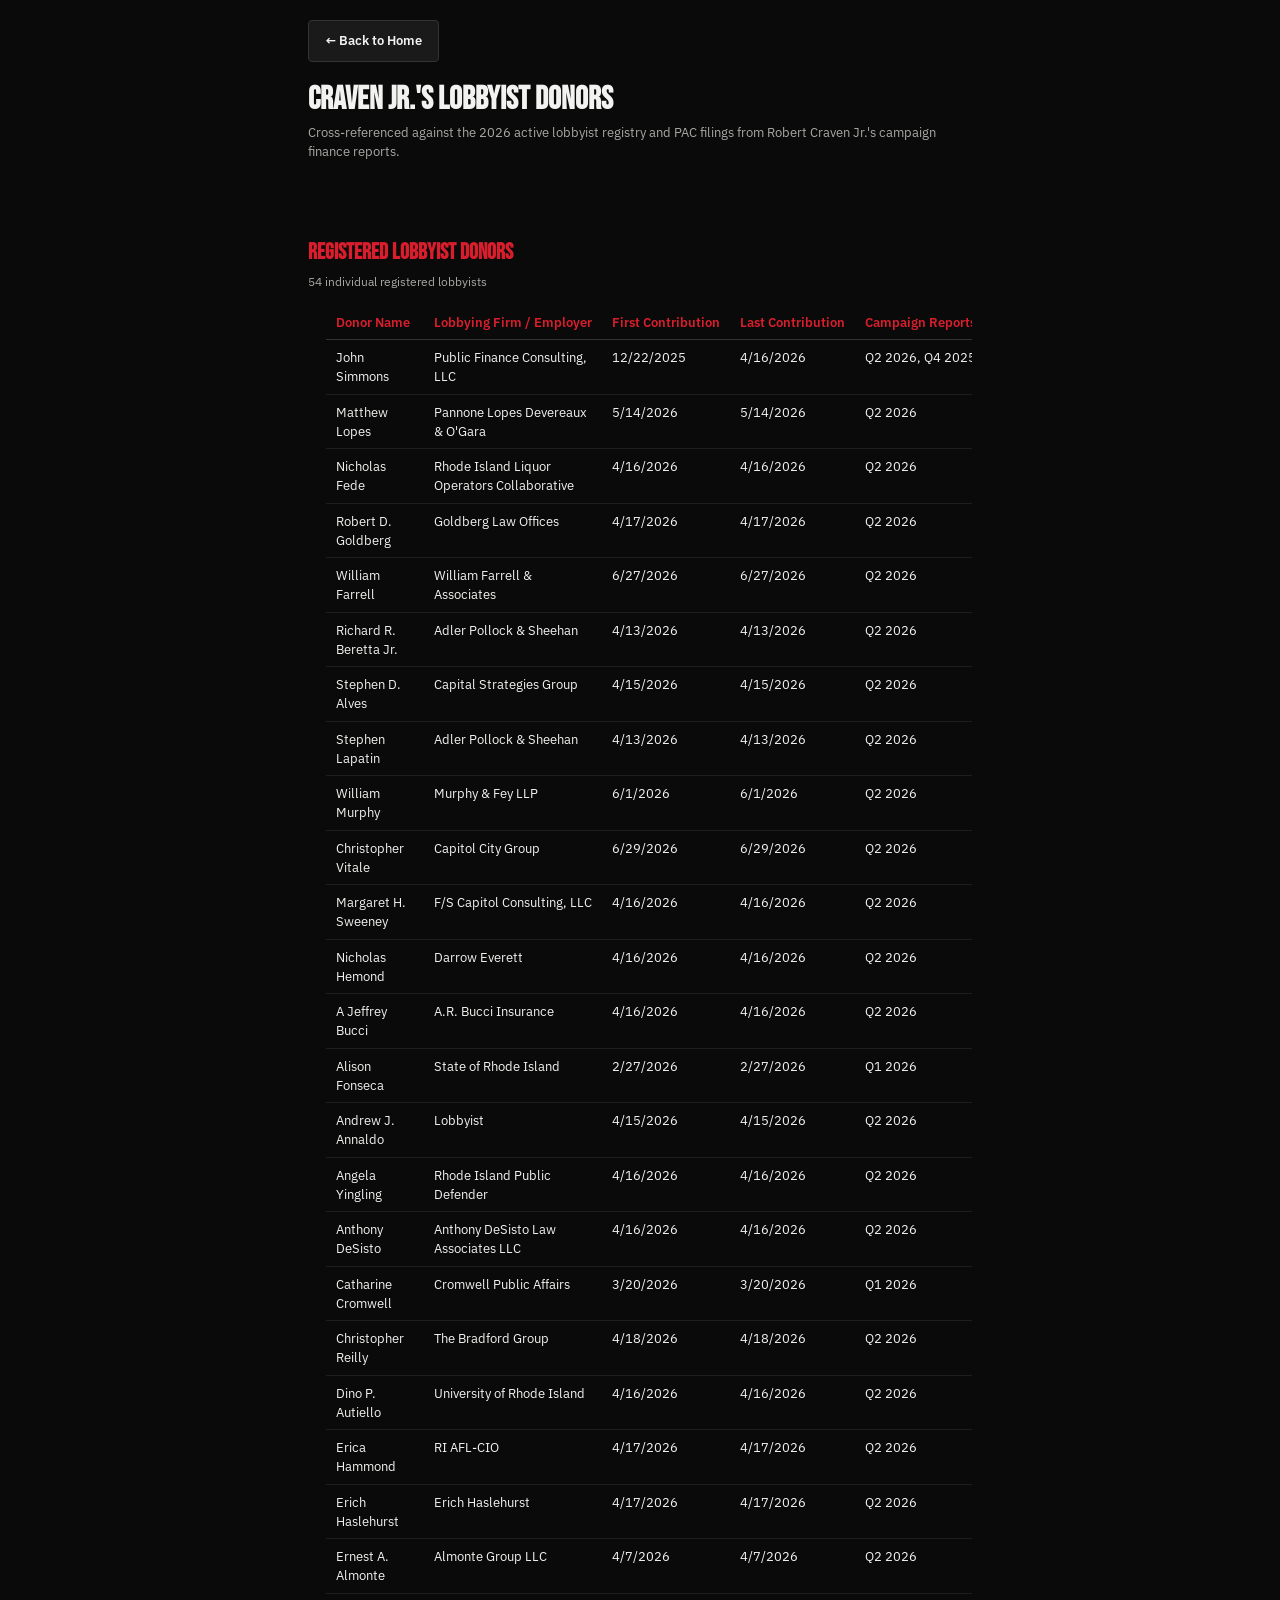
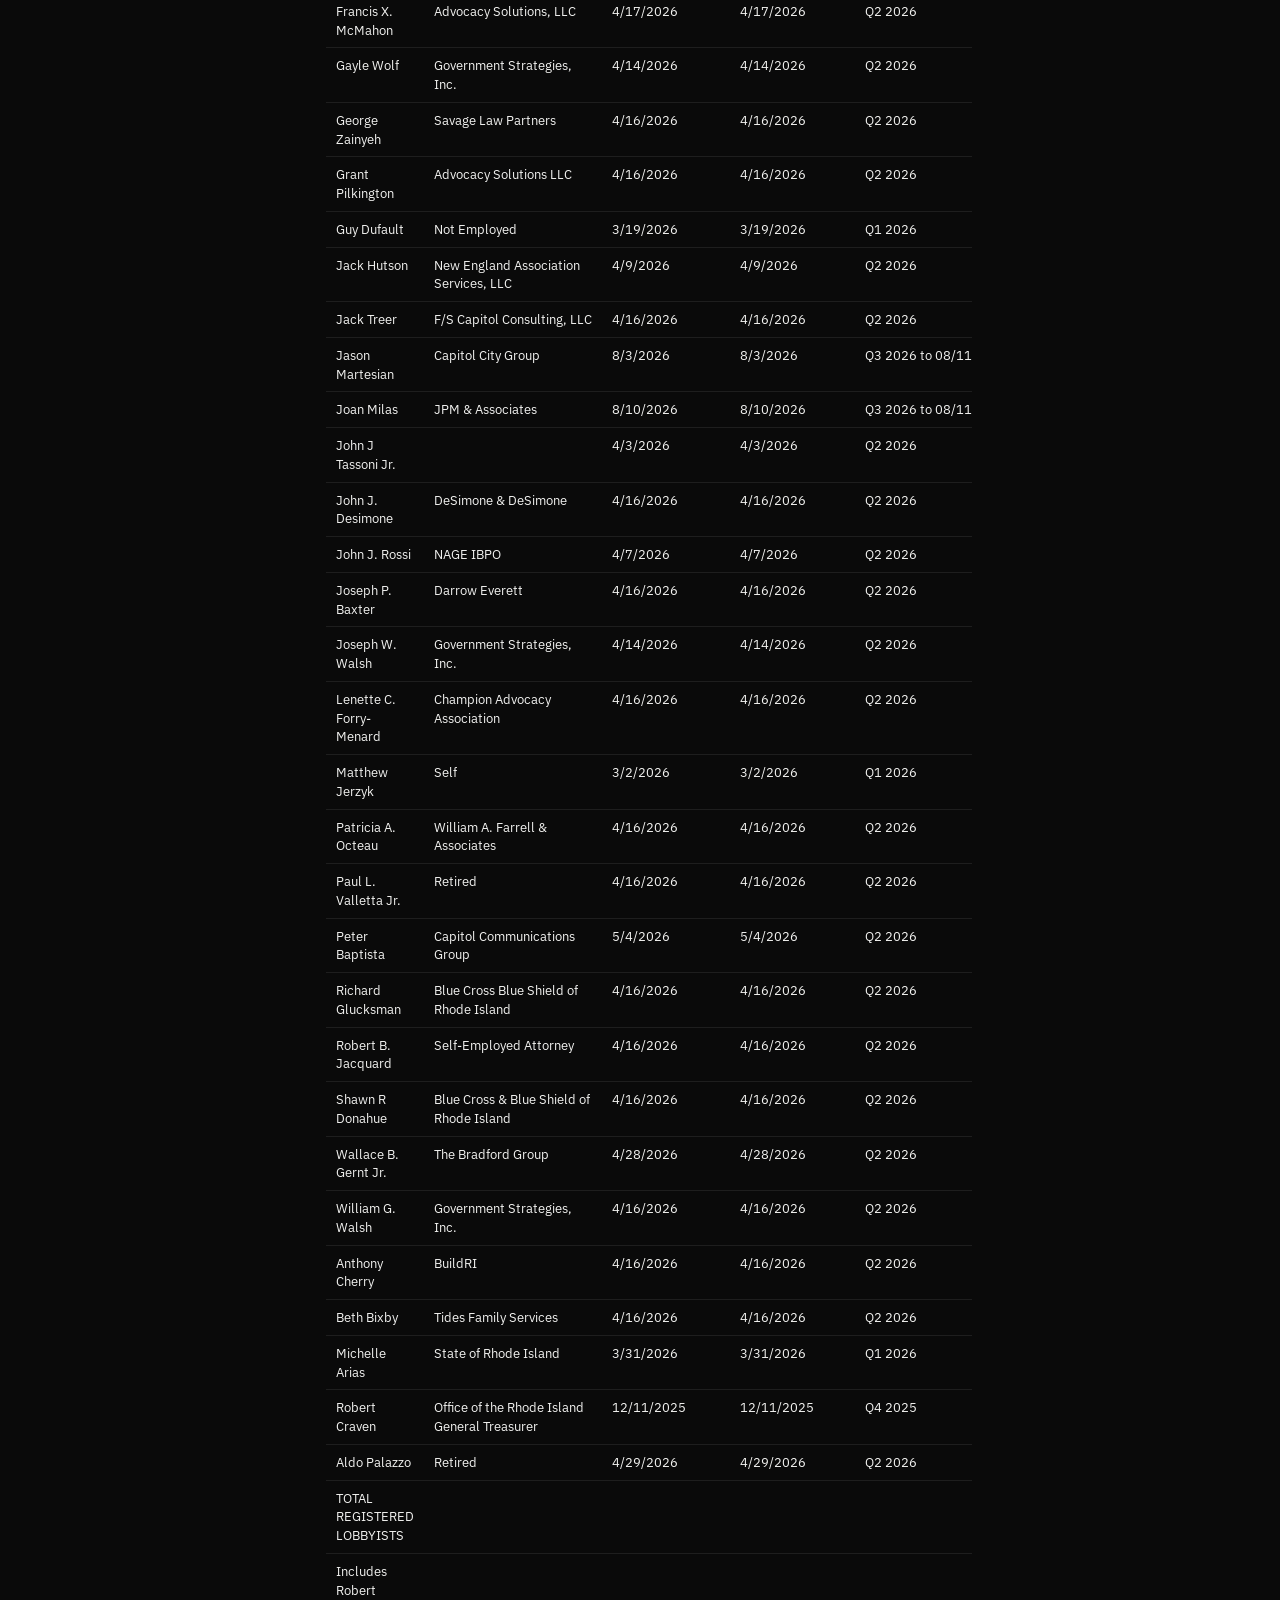
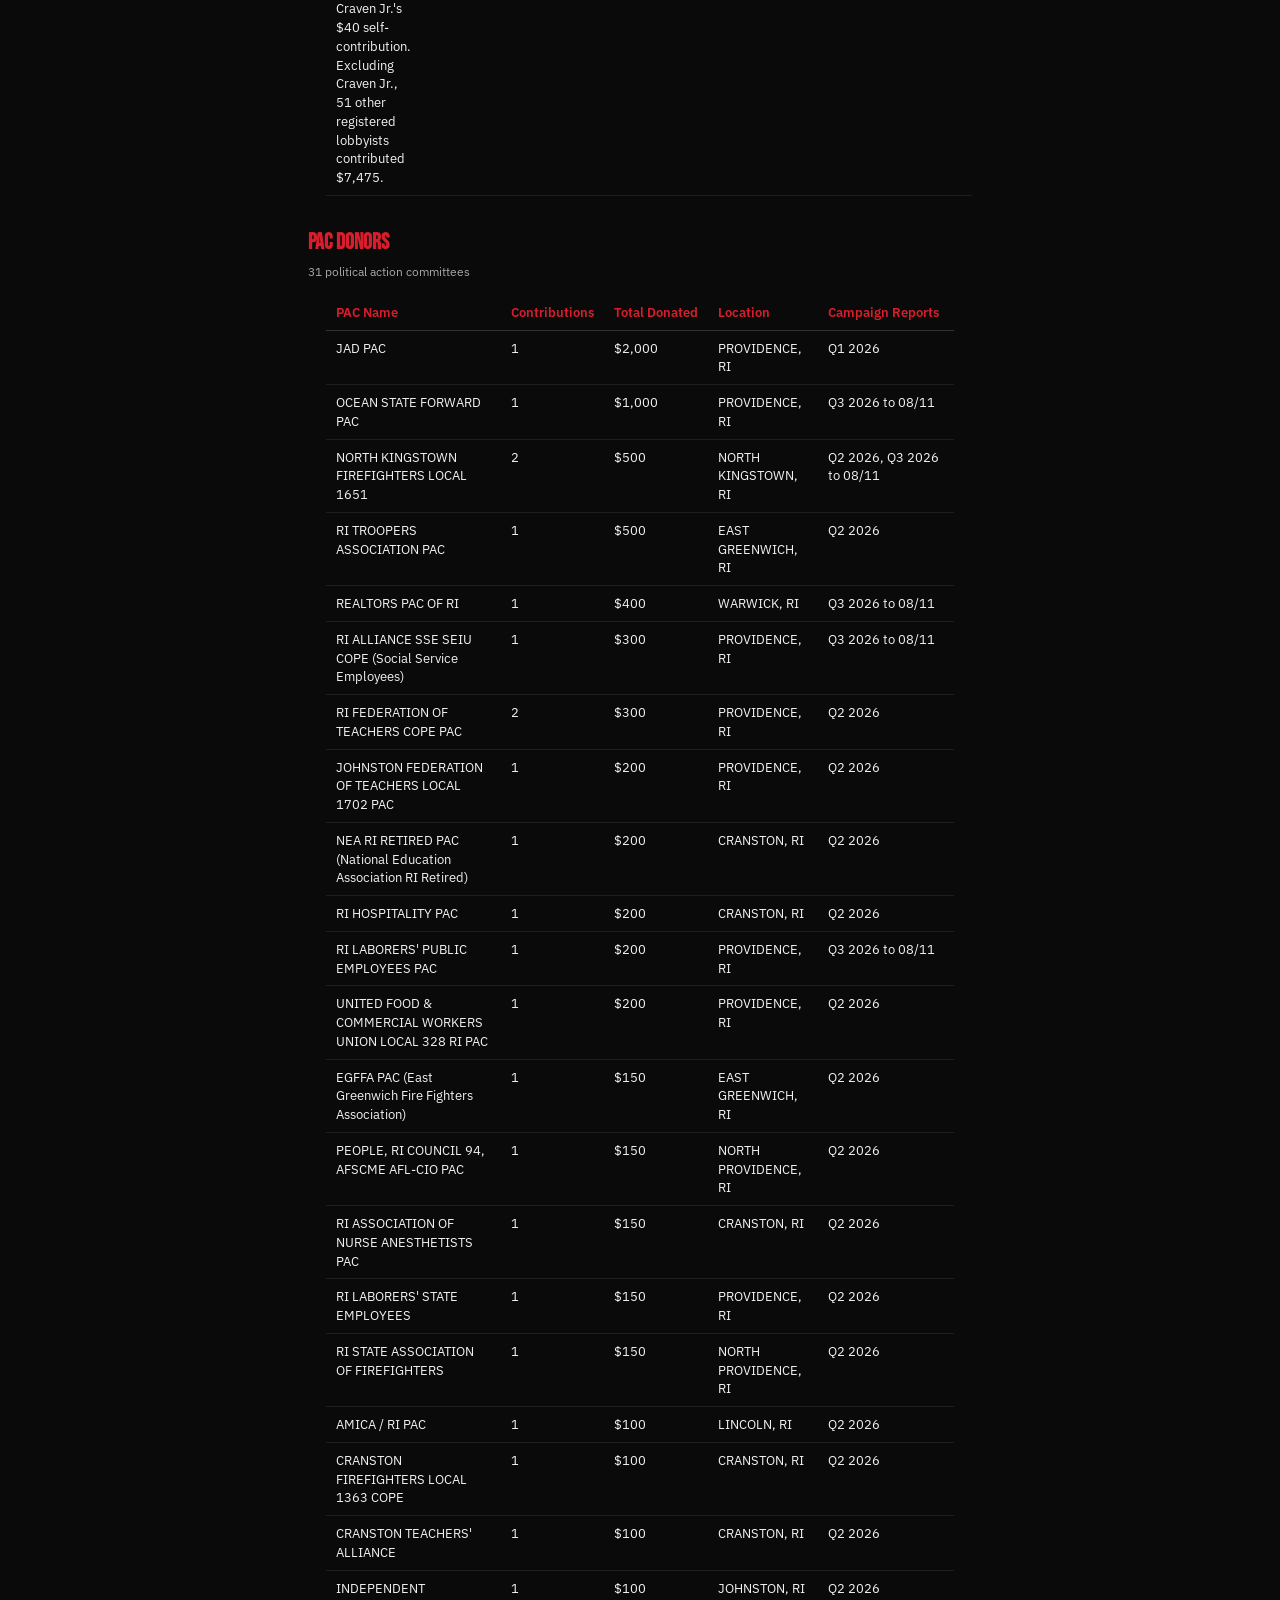
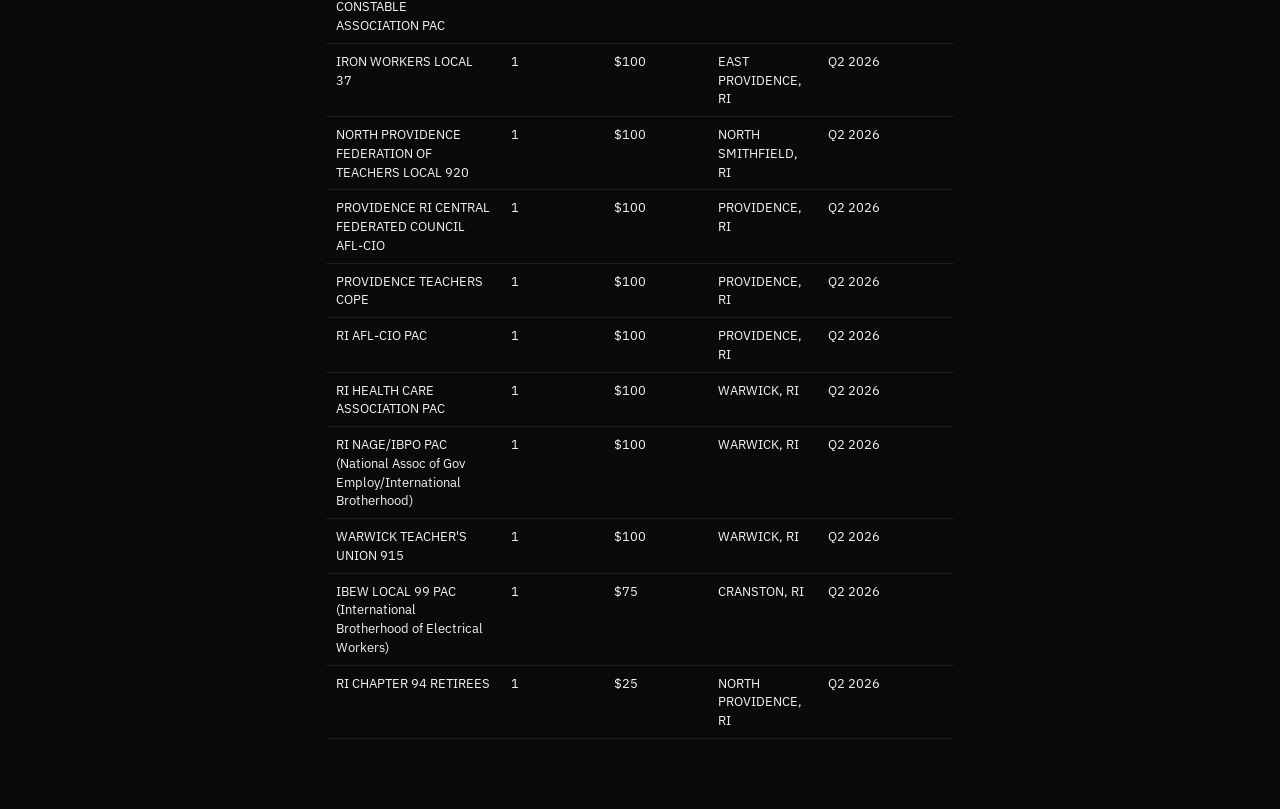
==== lobbyist-donors/index.html @ b98d6852 "Create index.html" ====
<!DOCTYPE html>
<html lang="en">
<head>
  <meta charset="UTF-8" />
  <meta name="viewport" content="width=device-width, initial-scale=1.0" />
  <title>Craven Jr.'s Lobbyist Donors — The Craven Record</title>
  <meta name="description" content="The full list of registered lobbyists and PACs who donated to Robert Craven Jr.'s campaign for State Representative." />
  <link rel="canonical" href="https://cravenrecord.com/lobbyist-donors/" />
  <link rel="preconnect" href="https://fonts.googleapis.com" />
  <link rel="preconnect" href="https://fonts.gstatic.com" crossorigin />
  <link href="https://fonts.googleapis.com/css2?family=Bebas+Neue&family=IBM+Plex+Sans:wght@400;500;600&display=swap" rel="stylesheet" />
  <link rel="stylesheet" href="../style.css" />
  <style>
    .page-header {
      max-width: var(--max-width);
      margin: 0 auto;
      padding: 20px 18px 0;
    }
    .back-button {
      display: inline-block;
      background: #1a1a1a;
      color: var(--fg);
      font-family: var(--font-body);
      font-weight: 600;
      font-size: 13px;
      text-decoration: none;
      padding: 10px 16px;
      border-radius: 4px;
      border: 1px solid #333;
      margin-bottom: 20px;
    }
    .back-button:hover {
      background: #262626;
    }
    .page-title {
      font-family: var(--font-display);
      font-size: 32px;
      line-height: 1.1;
      margin: 0 0 6px;
    }
    .page-subtitle {
      font-family: var(--font-body);
      font-size: 13px;
      color: var(--gray);
      margin: 0 0 24px;
    }
    .section-title {
      font-family: var(--font-display);
      font-size: 22px;
      color: var(--accent);
      margin: 30px 0 4px;
    }
    .section-count {
      font-family: var(--font-body);
      font-size: 12px;
      color: var(--gray);
      margin: 0 0 14px;
    }
    .table-wrap {
      max-width: var(--max-width);
      margin: 0 auto 10px;
      padding: 0 18px;
      overflow-x: auto;
      -webkit-overflow-scrolling: touch;
    }
    table {
      border-collapse: collapse;
      width: 100%;
      min-width: 560px;
      font-family: var(--font-body);
      font-size: 12.5px;
    }
    thead th {
      text-align: left;
      font-weight: 600;
      color: var(--accent);
      border-bottom: 1px solid #333;
      padding: 8px 10px;
      white-space: nowrap;
    }
    tbody td {
      padding: 8px 10px;
      border-bottom: 1px solid #1e1e1e;
      color: var(--fg);
      vertical-align: top;
    }
    tbody tr:hover td {
      background: #141414;
    }
    main.donors-main {
      padding-bottom: 60px;
    }
  </style>
</head>
<body>

  <div class="page-header">
    <a href="/" class="back-button">&larr; Back to Home</a>
    <h1 class="page-title">Craven Jr.'s Lobbyist Donors</h1>
    <p class="page-subtitle">
      Cross-referenced against the 2026 active lobbyist registry and PAC filings
      from Robert Craven Jr.'s campaign finance reports.
    </p>
  </div>

  <main class="donors-main">

    <h2 class="section-title">Registered Lobbyist Donors</h2>
    <p class="section-count">54 individual registered lobbyists</p>
    <div class="table-wrap">
      <table>
        <thead>
          <tr>
            <th>Donor Name</th>
            <th>Lobbying Firm / Employer</th>
            <th>First Contribution</th>
            <th>Last Contribution</th>
            <th>Campaign Reports</th>
          </tr>
        </thead>
        <tbody>
        <tr>
          <td>John Simmons</td>
          <td>Public Finance Consulting, LLC</td>
          <td>12/22/2025</td>
          <td>4/16/2026</td>
          <td>Q2 2026, Q4 2025</td>
        </tr>
        <tr>
          <td>Matthew Lopes</td>
          <td>Pannone Lopes Devereaux &amp; O'Gara</td>
          <td>5/14/2026</td>
          <td>5/14/2026</td>
          <td>Q2 2026</td>
        </tr>
        <tr>
          <td>Nicholas Fede</td>
          <td>Rhode Island Liquor Operators Collaborative</td>
          <td>4/16/2026</td>
          <td>4/16/2026</td>
          <td>Q2 2026</td>
        </tr>
        <tr>
          <td>Robert D. Goldberg</td>
          <td>Goldberg Law Offices</td>
          <td>4/17/2026</td>
          <td>4/17/2026</td>
          <td>Q2 2026</td>
        </tr>
        <tr>
          <td>William Farrell</td>
          <td>William Farrell &amp; Associates</td>
          <td>6/27/2026</td>
          <td>6/27/2026</td>
          <td>Q2 2026</td>
        </tr>
        <tr>
          <td>Richard R. Beretta Jr.</td>
          <td>Adler Pollock &amp; Sheehan</td>
          <td>4/13/2026</td>
          <td>4/13/2026</td>
          <td>Q2 2026</td>
        </tr>
        <tr>
          <td>Stephen D. Alves</td>
          <td>Capital Strategies Group</td>
          <td>4/15/2026</td>
          <td>4/15/2026</td>
          <td>Q2 2026</td>
        </tr>
        <tr>
          <td>Stephen Lapatin</td>
          <td>Adler Pollock &amp; Sheehan</td>
          <td>4/13/2026</td>
          <td>4/13/2026</td>
          <td>Q2 2026</td>
        </tr>
        <tr>
          <td>William Murphy</td>
          <td>Murphy &amp; Fey LLP</td>
          <td>6/1/2026</td>
          <td>6/1/2026</td>
          <td>Q2 2026</td>
        </tr>
        <tr>
          <td>Christopher Vitale</td>
          <td>Capitol City Group</td>
          <td>6/29/2026</td>
          <td>6/29/2026</td>
          <td>Q2 2026</td>
        </tr>
        <tr>
          <td>Margaret H. Sweeney</td>
          <td>F/S Capitol Consulting, LLC</td>
          <td>4/16/2026</td>
          <td>4/16/2026</td>
          <td>Q2 2026</td>
        </tr>
        <tr>
          <td>Nicholas Hemond</td>
          <td>Darrow Everett</td>
          <td>4/16/2026</td>
          <td>4/16/2026</td>
          <td>Q2 2026</td>
        </tr>
        <tr>
          <td>A Jeffrey Bucci</td>
          <td>A.R. Bucci Insurance</td>
          <td>4/16/2026</td>
          <td>4/16/2026</td>
          <td>Q2 2026</td>
        </tr>
        <tr>
          <td>Alison Fonseca</td>
          <td>State of Rhode Island</td>
          <td>2/27/2026</td>
          <td>2/27/2026</td>
          <td>Q1 2026</td>
        </tr>
        <tr>
          <td>Andrew J. Annaldo</td>
          <td>Lobbyist</td>
          <td>4/15/2026</td>
          <td>4/15/2026</td>
          <td>Q2 2026</td>
        </tr>
        <tr>
          <td>Angela Yingling</td>
          <td>Rhode Island Public Defender</td>
          <td>4/16/2026</td>
          <td>4/16/2026</td>
          <td>Q2 2026</td>
        </tr>
        <tr>
          <td>Anthony DeSisto</td>
          <td>Anthony DeSisto Law Associates LLC</td>
          <td>4/16/2026</td>
          <td>4/16/2026</td>
          <td>Q2 2026</td>
        </tr>
        <tr>
          <td>Catharine Cromwell</td>
          <td>Cromwell Public Affairs</td>
          <td>3/20/2026</td>
          <td>3/20/2026</td>
          <td>Q1 2026</td>
        </tr>
        <tr>
          <td>Christopher Reilly</td>
          <td>The Bradford Group</td>
          <td>4/18/2026</td>
          <td>4/18/2026</td>
          <td>Q2 2026</td>
        </tr>
        <tr>
          <td>Dino P. Autiello</td>
          <td>University of Rhode Island</td>
          <td>4/16/2026</td>
          <td>4/16/2026</td>
          <td>Q2 2026</td>
        </tr>
        <tr>
          <td>Erica Hammond</td>
          <td>RI AFL-CIO</td>
          <td>4/17/2026</td>
          <td>4/17/2026</td>
          <td>Q2 2026</td>
        </tr>
        <tr>
          <td>Erich Haslehurst</td>
          <td>Erich Haslehurst</td>
          <td>4/17/2026</td>
          <td>4/17/2026</td>
          <td>Q2 2026</td>
        </tr>
        <tr>
          <td>Ernest A. Almonte</td>
          <td>Almonte Group LLC</td>
          <td>4/7/2026</td>
          <td>4/7/2026</td>
          <td>Q2 2026</td>
        </tr>
        <tr>
          <td>Francis X. McMahon</td>
          <td>Advocacy Solutions, LLC</td>
          <td>4/17/2026</td>
          <td>4/17/2026</td>
          <td>Q2 2026</td>
        </tr>
        <tr>
          <td>Gayle Wolf</td>
          <td>Government Strategies, Inc.</td>
          <td>4/14/2026</td>
          <td>4/14/2026</td>
          <td>Q2 2026</td>
        </tr>
        <tr>
          <td>George Zainyeh</td>
          <td>Savage Law Partners</td>
          <td>4/16/2026</td>
          <td>4/16/2026</td>
          <td>Q2 2026</td>
        </tr>
        <tr>
          <td>Grant Pilkington</td>
          <td>Advocacy Solutions LLC</td>
          <td>4/16/2026</td>
          <td>4/16/2026</td>
          <td>Q2 2026</td>
        </tr>
        <tr>
          <td>Guy Dufault</td>
          <td>Not Employed</td>
          <td>3/19/2026</td>
          <td>3/19/2026</td>
          <td>Q1 2026</td>
        </tr>
        <tr>
          <td>Jack Hutson</td>
          <td>New England Association Services, LLC</td>
          <td>4/9/2026</td>
          <td>4/9/2026</td>
          <td>Q2 2026</td>
        </tr>
        <tr>
          <td>Jack Treer</td>
          <td>F/S Capitol Consulting, LLC</td>
          <td>4/16/2026</td>
          <td>4/16/2026</td>
          <td>Q2 2026</td>
        </tr>
        <tr>
          <td>Jason Martesian</td>
          <td>Capitol City Group</td>
          <td>8/3/2026</td>
          <td>8/3/2026</td>
          <td>Q3 2026 to 08/11</td>
        </tr>
        <tr>
          <td>Joan Milas</td>
          <td>JPM &amp; Associates</td>
          <td>8/10/2026</td>
          <td>8/10/2026</td>
          <td>Q3 2026 to 08/11</td>
        </tr>
        <tr>
          <td>John J Tassoni Jr.</td>
          <td></td>
          <td>4/3/2026</td>
          <td>4/3/2026</td>
          <td>Q2 2026</td>
        </tr>
        <tr>
          <td>John J. Desimone</td>
          <td>DeSimone &amp; DeSimone</td>
          <td>4/16/2026</td>
          <td>4/16/2026</td>
          <td>Q2 2026</td>
        </tr>
        <tr>
          <td>John J. Rossi</td>
          <td>NAGE IBPO</td>
          <td>4/7/2026</td>
          <td>4/7/2026</td>
          <td>Q2 2026</td>
        </tr>
        <tr>
          <td>Joseph P. Baxter</td>
          <td>Darrow Everett</td>
          <td>4/16/2026</td>
          <td>4/16/2026</td>
          <td>Q2 2026</td>
        </tr>
        <tr>
          <td>Joseph W. Walsh</td>
          <td>Government Strategies, Inc.</td>
          <td>4/14/2026</td>
          <td>4/14/2026</td>
          <td>Q2 2026</td>
        </tr>
        <tr>
          <td>Lenette C. Forry-Menard</td>
          <td>Champion Advocacy Association</td>
          <td>4/16/2026</td>
          <td>4/16/2026</td>
          <td>Q2 2026</td>
        </tr>
        <tr>
          <td>Matthew Jerzyk</td>
          <td>Self</td>
          <td>3/2/2026</td>
          <td>3/2/2026</td>
          <td>Q1 2026</td>
        </tr>
        <tr>
          <td>Patricia A. Octeau</td>
          <td>William A. Farrell &amp; Associates</td>
          <td>4/16/2026</td>
          <td>4/16/2026</td>
          <td>Q2 2026</td>
        </tr>
        <tr>
          <td>Paul L. Valletta Jr.</td>
          <td>Retired</td>
          <td>4/16/2026</td>
          <td>4/16/2026</td>
          <td>Q2 2026</td>
        </tr>
        <tr>
          <td>Peter Baptista</td>
          <td>Capitol Communications Group</td>
          <td>5/4/2026</td>
          <td>5/4/2026</td>
          <td>Q2 2026</td>
        </tr>
        <tr>
          <td>Richard Glucksman</td>
          <td>Blue Cross Blue Shield of Rhode Island</td>
          <td>4/16/2026</td>
          <td>4/16/2026</td>
          <td>Q2 2026</td>
        </tr>
        <tr>
          <td>Robert B. Jacquard</td>
          <td>Self-Employed Attorney</td>
          <td>4/16/2026</td>
          <td>4/16/2026</td>
          <td>Q2 2026</td>
        </tr>
        <tr>
          <td>Shawn R Donahue</td>
          <td>Blue Cross &amp; Blue Shield of Rhode Island</td>
          <td>4/16/2026</td>
          <td>4/16/2026</td>
          <td>Q2 2026</td>
        </tr>
        <tr>
          <td>Wallace B. Gernt Jr.</td>
          <td>The Bradford Group</td>
          <td>4/28/2026</td>
          <td>4/28/2026</td>
          <td>Q2 2026</td>
        </tr>
        <tr>
          <td>William G. Walsh</td>
          <td>Government Strategies, Inc.</td>
          <td>4/16/2026</td>
          <td>4/16/2026</td>
          <td>Q2 2026</td>
        </tr>
        <tr>
          <td>Anthony Cherry</td>
          <td>BuildRI</td>
          <td>4/16/2026</td>
          <td>4/16/2026</td>
          <td>Q2 2026</td>
        </tr>
        <tr>
          <td>Beth Bixby</td>
          <td>Tides Family Services</td>
          <td>4/16/2026</td>
          <td>4/16/2026</td>
          <td>Q2 2026</td>
        </tr>
        <tr>
          <td>Michelle Arias</td>
          <td>State of Rhode Island</td>
          <td>3/31/2026</td>
          <td>3/31/2026</td>
          <td>Q1 2026</td>
        </tr>
        <tr>
          <td>Robert Craven</td>
          <td>Office of the Rhode Island General Treasurer</td>
          <td>12/11/2025</td>
          <td>12/11/2025</td>
          <td>Q4 2025</td>
        </tr>
        <tr>
          <td>Aldo Palazzo</td>
          <td>Retired</td>
          <td>4/29/2026</td>
          <td>4/29/2026</td>
          <td>Q2 2026</td>
        </tr>
        <tr>
          <td>TOTAL REGISTERED LOBBYISTS</td>
          <td></td>
          <td></td>
          <td></td>
          <td></td>
        </tr>
        <tr>
          <td>Includes Robert Craven Jr.'s $40 self-contribution. Excluding Craven Jr., 51 other registered lobbyists contributed $7,475.</td>
          <td></td>
          <td></td>
          <td></td>
          <td></td>
        </tr>
        </tbody>
      </table>
    </div>

    <h2 class="section-title">PAC Donors</h2>
    <p class="section-count">31 political action committees</p>
    <div class="table-wrap">
      <table>
        <thead>
          <tr>
            <th>PAC Name</th>
            <th>Contributions</th>
            <th>Total Donated</th>
            <th>Location</th>
            <th>Campaign Reports</th>
          </tr>
        </thead>
        <tbody>
        <tr>
          <td>JAD PAC</td>
          <td>1</td>
          <td>$2,000</td>
          <td>PROVIDENCE, RI</td>
          <td>Q1 2026</td>
        </tr>
        <tr>
          <td>OCEAN STATE FORWARD PAC</td>
          <td>1</td>
          <td>$1,000</td>
          <td>PROVIDENCE, RI</td>
          <td>Q3 2026 to 08/11</td>
        </tr>
        <tr>
          <td>NORTH KINGSTOWN FIREFIGHTERS LOCAL 1651</td>
          <td>2</td>
          <td>$500</td>
          <td>NORTH KINGSTOWN, RI</td>
          <td>Q2 2026, Q3 2026 to 08/11</td>
        </tr>
        <tr>
          <td>RI TROOPERS ASSOCIATION PAC</td>
          <td>1</td>
          <td>$500</td>
          <td>EAST GREENWICH, RI</td>
          <td>Q2 2026</td>
        </tr>
        <tr>
          <td>REALTORS PAC OF RI</td>
          <td>1</td>
          <td>$400</td>
          <td>WARWICK, RI</td>
          <td>Q3 2026 to 08/11</td>
        </tr>
        <tr>
          <td>RI ALLIANCE SSE SEIU COPE (Social Service Employees)</td>
          <td>1</td>
          <td>$300</td>
          <td>PROVIDENCE, RI</td>
          <td>Q3 2026 to 08/11</td>
        </tr>
        <tr>
          <td>RI FEDERATION OF TEACHERS COPE PAC</td>
          <td>2</td>
          <td>$300</td>
          <td>PROVIDENCE, RI</td>
          <td>Q2 2026</td>
        </tr>
        <tr>
          <td>JOHNSTON FEDERATION OF TEACHERS LOCAL 1702 PAC</td>
          <td>1</td>
          <td>$200</td>
          <td>PROVIDENCE, RI</td>
          <td>Q2 2026</td>
        </tr>
        <tr>
          <td>NEA RI RETIRED PAC (National Education Association RI Retired)</td>
          <td>1</td>
          <td>$200</td>
          <td>CRANSTON, RI</td>
          <td>Q2 2026</td>
        </tr>
        <tr>
          <td>RI HOSPITALITY PAC</td>
          <td>1</td>
          <td>$200</td>
          <td>CRANSTON, RI</td>
          <td>Q2 2026</td>
        </tr>
        <tr>
          <td>RI LABORERS' PUBLIC EMPLOYEES PAC</td>
          <td>1</td>
          <td>$200</td>
          <td>PROVIDENCE, RI</td>
          <td>Q3 2026 to 08/11</td>
        </tr>
        <tr>
          <td>UNITED FOOD &amp; COMMERCIAL WORKERS UNION LOCAL 328 RI PAC</td>
          <td>1</td>
          <td>$200</td>
          <td>PROVIDENCE, RI</td>
          <td>Q2 2026</td>
        </tr>
        <tr>
          <td>EGFFA PAC (East Greenwich Fire Fighters Association)</td>
          <td>1</td>
          <td>$150</td>
          <td>EAST GREENWICH, RI</td>
          <td>Q2 2026</td>
        </tr>
        <tr>
          <td>PEOPLE, RI COUNCIL 94, AFSCME AFL-CIO PAC</td>
          <td>1</td>
          <td>$150</td>
          <td>NORTH PROVIDENCE, RI</td>
          <td>Q2 2026</td>
        </tr>
        <tr>
          <td>RI ASSOCIATION OF NURSE ANESTHETISTS PAC</td>
          <td>1</td>
          <td>$150</td>
          <td>CRANSTON, RI</td>
          <td>Q2 2026</td>
        </tr>
        <tr>
          <td>RI LABORERS' STATE EMPLOYEES</td>
          <td>1</td>
          <td>$150</td>
          <td>PROVIDENCE, RI</td>
          <td>Q2 2026</td>
        </tr>
        <tr>
          <td>RI STATE ASSOCIATION OF FIREFIGHTERS</td>
          <td>1</td>
          <td>$150</td>
          <td>NORTH PROVIDENCE, RI</td>
          <td>Q2 2026</td>
        </tr>
        <tr>
          <td>AMICA / RI PAC</td>
          <td>1</td>
          <td>$100</td>
          <td>LINCOLN, RI</td>
          <td>Q2 2026</td>
        </tr>
        <tr>
          <td>CRANSTON FIREFIGHTERS LOCAL 1363 COPE</td>
          <td>1</td>
          <td>$100</td>
          <td>CRANSTON, RI</td>
          <td>Q2 2026</td>
        </tr>
        <tr>
          <td>CRANSTON TEACHERS' ALLIANCE</td>
          <td>1</td>
          <td>$100</td>
          <td>CRANSTON, RI</td>
          <td>Q2 2026</td>
        </tr>
        <tr>
          <td>INDEPENDENT CONSTABLE ASSOCIATION PAC</td>
          <td>1</td>
          <td>$100</td>
          <td>JOHNSTON, RI</td>
          <td>Q2 2026</td>
        </tr>
        <tr>
          <td>IRON WORKERS LOCAL 37</td>
          <td>1</td>
          <td>$100</td>
          <td>EAST PROVIDENCE, RI</td>
          <td>Q2 2026</td>
        </tr>
        <tr>
          <td>NORTH PROVIDENCE FEDERATION OF TEACHERS LOCAL 920</td>
          <td>1</td>
          <td>$100</td>
          <td>NORTH SMITHFIELD, RI</td>
          <td>Q2 2026</td>
        </tr>
        <tr>
          <td>PROVIDENCE RI CENTRAL FEDERATED COUNCIL AFL-CIO</td>
          <td>1</td>
          <td>$100</td>
          <td>PROVIDENCE, RI</td>
          <td>Q2 2026</td>
        </tr>
        <tr>
          <td>PROVIDENCE TEACHERS COPE</td>
          <td>1</td>
          <td>$100</td>
          <td>PROVIDENCE, RI</td>
          <td>Q2 2026</td>
        </tr>
        <tr>
          <td>RI AFL-CIO PAC</td>
          <td>1</td>
          <td>$100</td>
          <td>PROVIDENCE, RI</td>
          <td>Q2 2026</td>
        </tr>
        <tr>
          <td>RI HEALTH CARE ASSOCIATION PAC</td>
          <td>1</td>
          <td>$100</td>
          <td>WARWICK, RI</td>
          <td>Q2 2026</td>
        </tr>
        <tr>
          <td>RI NAGE/IBPO PAC (National Assoc of Gov Employ/International Brotherhood)</td>
          <td>1</td>
          <td>$100</td>
          <td>WARWICK, RI</td>
          <td>Q2 2026</td>
        </tr>
        <tr>
          <td>WARWICK TEACHER'S UNION 915</td>
          <td>1</td>
          <td>$100</td>
          <td>WARWICK, RI</td>
          <td>Q2 2026</td>
        </tr>
        <tr>
          <td>IBEW LOCAL 99 PAC (International Brotherhood of Electrical Workers)</td>
          <td>1</td>
          <td>$75</td>
          <td>CRANSTON, RI</td>
          <td>Q2 2026</td>
        </tr>
        <tr>
          <td>RI CHAPTER 94 RETIREES</td>
          <td>1</td>
          <td>$25</td>
          <td>NORTH PROVIDENCE, RI</td>
          <td>Q2 2026</td>
        </tr>
        </tbody>
      </table>
    </div>

  </main>

</body>
</html>
---- style.css ----
:root {
  --bg: #0a0a0a;
  --fg: #f2f2f0;
  --accent: #d81e2c;
  --banner-bg: #7d0e14;
  --gray: #a8a8a4;
  --max-width: 700px;
  --font-display: "Bebas Neue", Impact, sans-serif;
  --font-body: "IBM Plex Sans", -apple-system, sans-serif;
}

* {
  box-sizing: border-box;
}

body {
  margin: 0;
  padding: 0;
  background: var(--bg);
  color: var(--fg);
  font-family: var(--font-body);
  line-height: 1.5;
}

.banner {
  background: var(--banner-bg);
  padding: 16px 18px;
  text-align: left;
}

.banner p {
  max-width: var(--max-width);
  margin: 0 auto;
  font-family: var(--font-display);
  font-size: 22px;
  letter-spacing: 0.01em;
  line-height: 1.15;
  color: var(--fg);
}

main {
  max-width: var(--max-width);
  margin: 0 auto;
  padding: 20px 18px 90px;
}

.block {
  text-align: left;
}

.body-copy {
  font-family: var(--font-body);
  font-size: 14px;
  line-height: 1.55;
  margin: 0 0 12px;
  color: var(--fg);
}

.photo-frame {
  border: 2px solid var(--accent);
  width: 100%;
  margin: 0 0 12px;
}

.photo-frame img {
  display: block;
  width: 100%;
  height: auto;
}

.caption-question {
  font-family: var(--font-display);
  font-size: 22px;
  letter-spacing: 0.01em;
  margin: 0 0 4px;
}

.highlight {
  color: var(--accent);
}

hr {
  border: none;
  border-top: 1px solid #3a1418;
  margin: 16px 0;
}

.lead-text {
  font-family: var(--font-display);
  font-size: 26px;
  line-height: 1.15;
  letter-spacing: 0.005em;
  margin: 0 0 16px;
}

.cta-button {
  display: block;
  text-align: center;
  background: var(--accent);
  color: #fff;
  font-family: var(--font-body);
  font-weight: 600;
  font-size: 14px;
  text-decoration: none;
  padding: 14px 18px;
  border-radius: 4px;
  margin: 0 0 16px;
}

.cta-button:hover {
  background: #b91825;
}

.address-photo {
  margin: 12px 0 0;
}

.address-photo img {
  width: 100%;
  max-width: 100%;
  aspect-ratio: 16/9;
  object-fit: cover;
  object-position: top;
  display: block;
  border: 2px solid var(--accent);
}

.address-photo figcaption {
  margin-top: 8px;
}

.address-photo figcaption strong {
  display: block;
  font-family: var(--font-body);
  font-weight: 600;
  font-size: 13px;
}

.address-photo figcaption em {
  font-size: 12px;
  color: var(--gray);
}

.lobbyist-list {
  list-style: none;
  margin: 12px 0 0;
  padding: 0;
}

.lobbyist-list li {
  padding: 10px 0;
  border-bottom: 1px solid #262626;
  font-size: 13px;
  line-height: 1.4;
}

.lobbyist-list strong {
  font-weight: 600;
}

.x-mark {
  color: var(--accent);
  font-weight: 600;
  margin-right: 4px;
}

.cookie-banner {
  position: fixed;
  bottom: 0;
  left: 0;
  right: 0;
  background: #141414;
  border-top: 1px solid #262626;
  padding: 12px 18px;
  display: flex;
  flex-direction: column;
  gap: 10px;
  z-index: 100;
}

.cookie-text strong {
  display: block;
  font-size: 13px;
  margin-bottom: 4px;
}

.cookie-text p {
  margin: 0;
  font-size: 11px;
  color: var(--gray);
  line-height: 1.4;
}

.cookie-buttons {
  display: flex;
  gap: 8px;
}

.btn {
  flex: 1;
  font-family: var(--font-body);
  font-weight: 600;
  font-size: 12px;
  padding: 8px;
  border: none;
  border-radius: 3px;
  cursor: pointer;
}

.btn-decline {
  background: #c98a1c;
  color: #1a1200;
}

.btn-accept {
  background: var(--accent);
  color: #fff;
}

@media (min-width: 600px) {
  .cookie-banner {
    flex-direction: row;
    align-items: center;
    justify-content: space-between;
  }

  .cookie-buttons {
    flex-shrink: 0;
  }

  .btn {
    flex: none;
  }
}
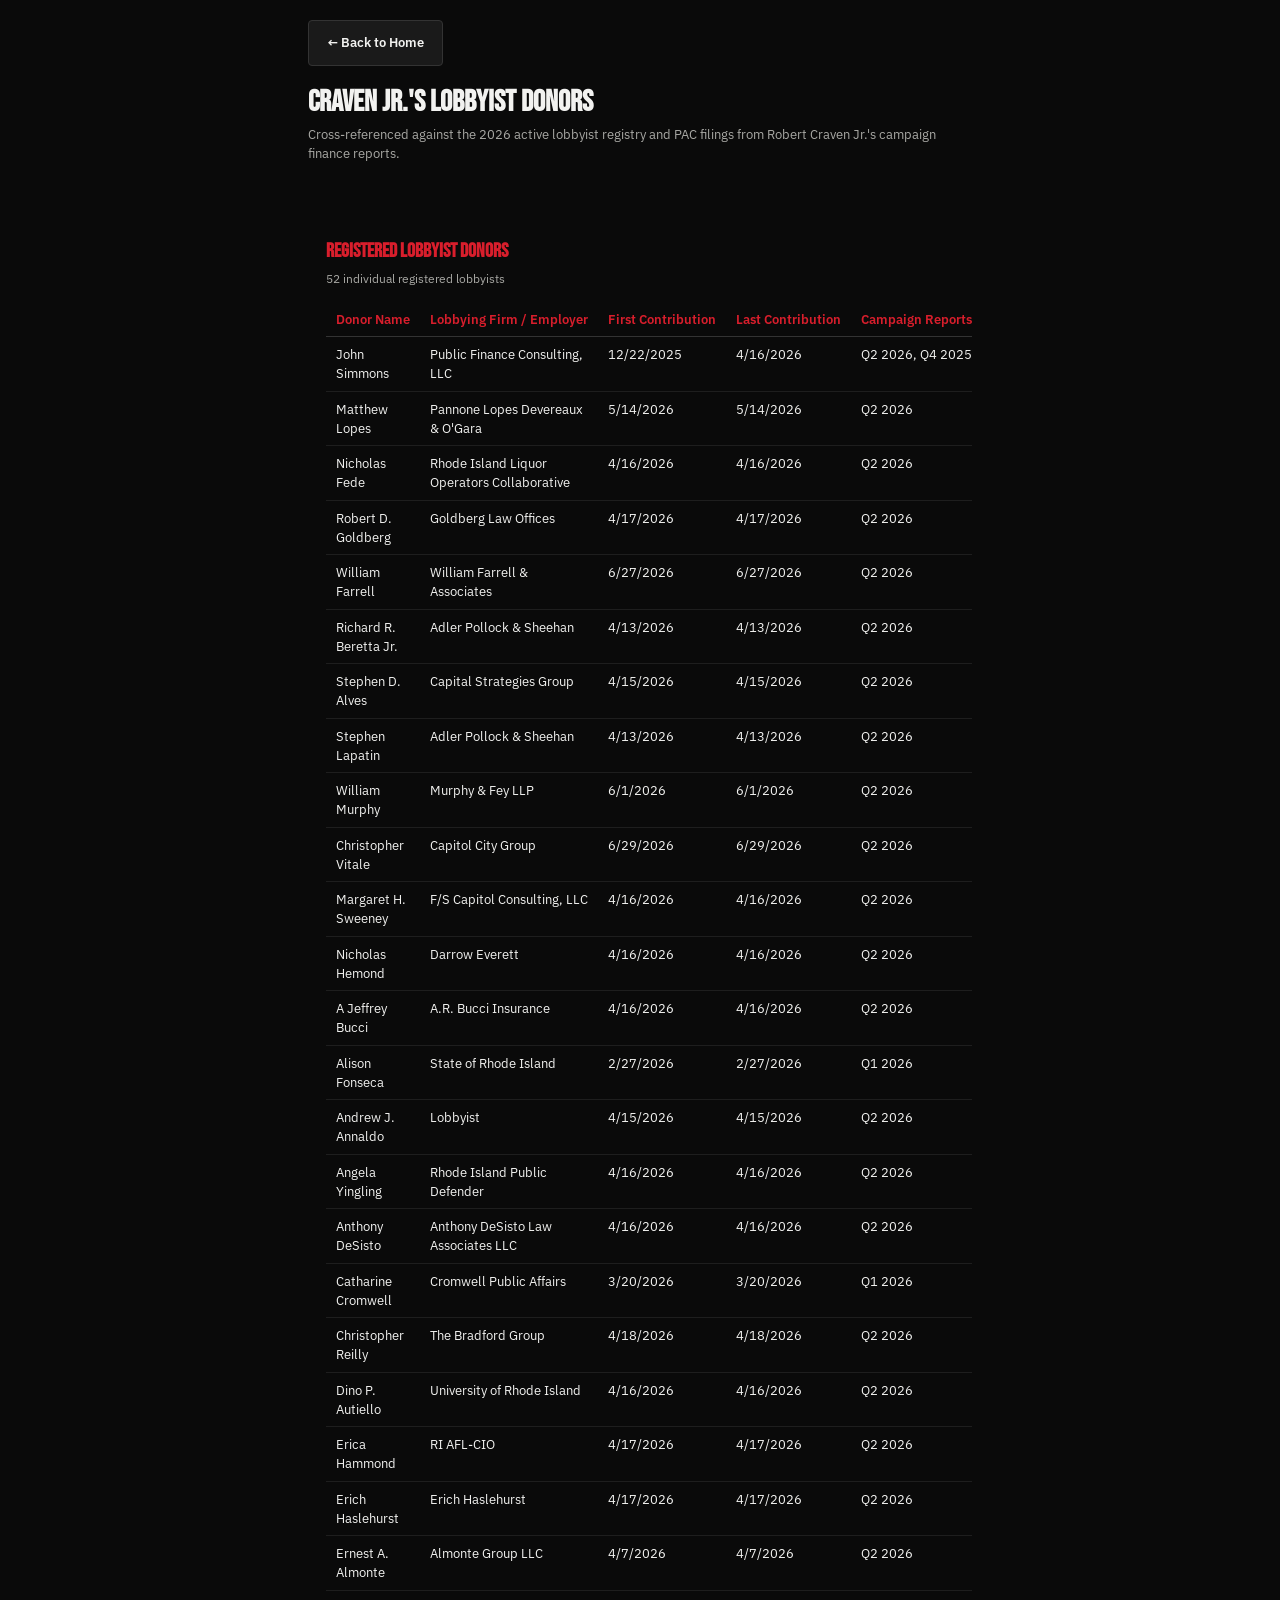
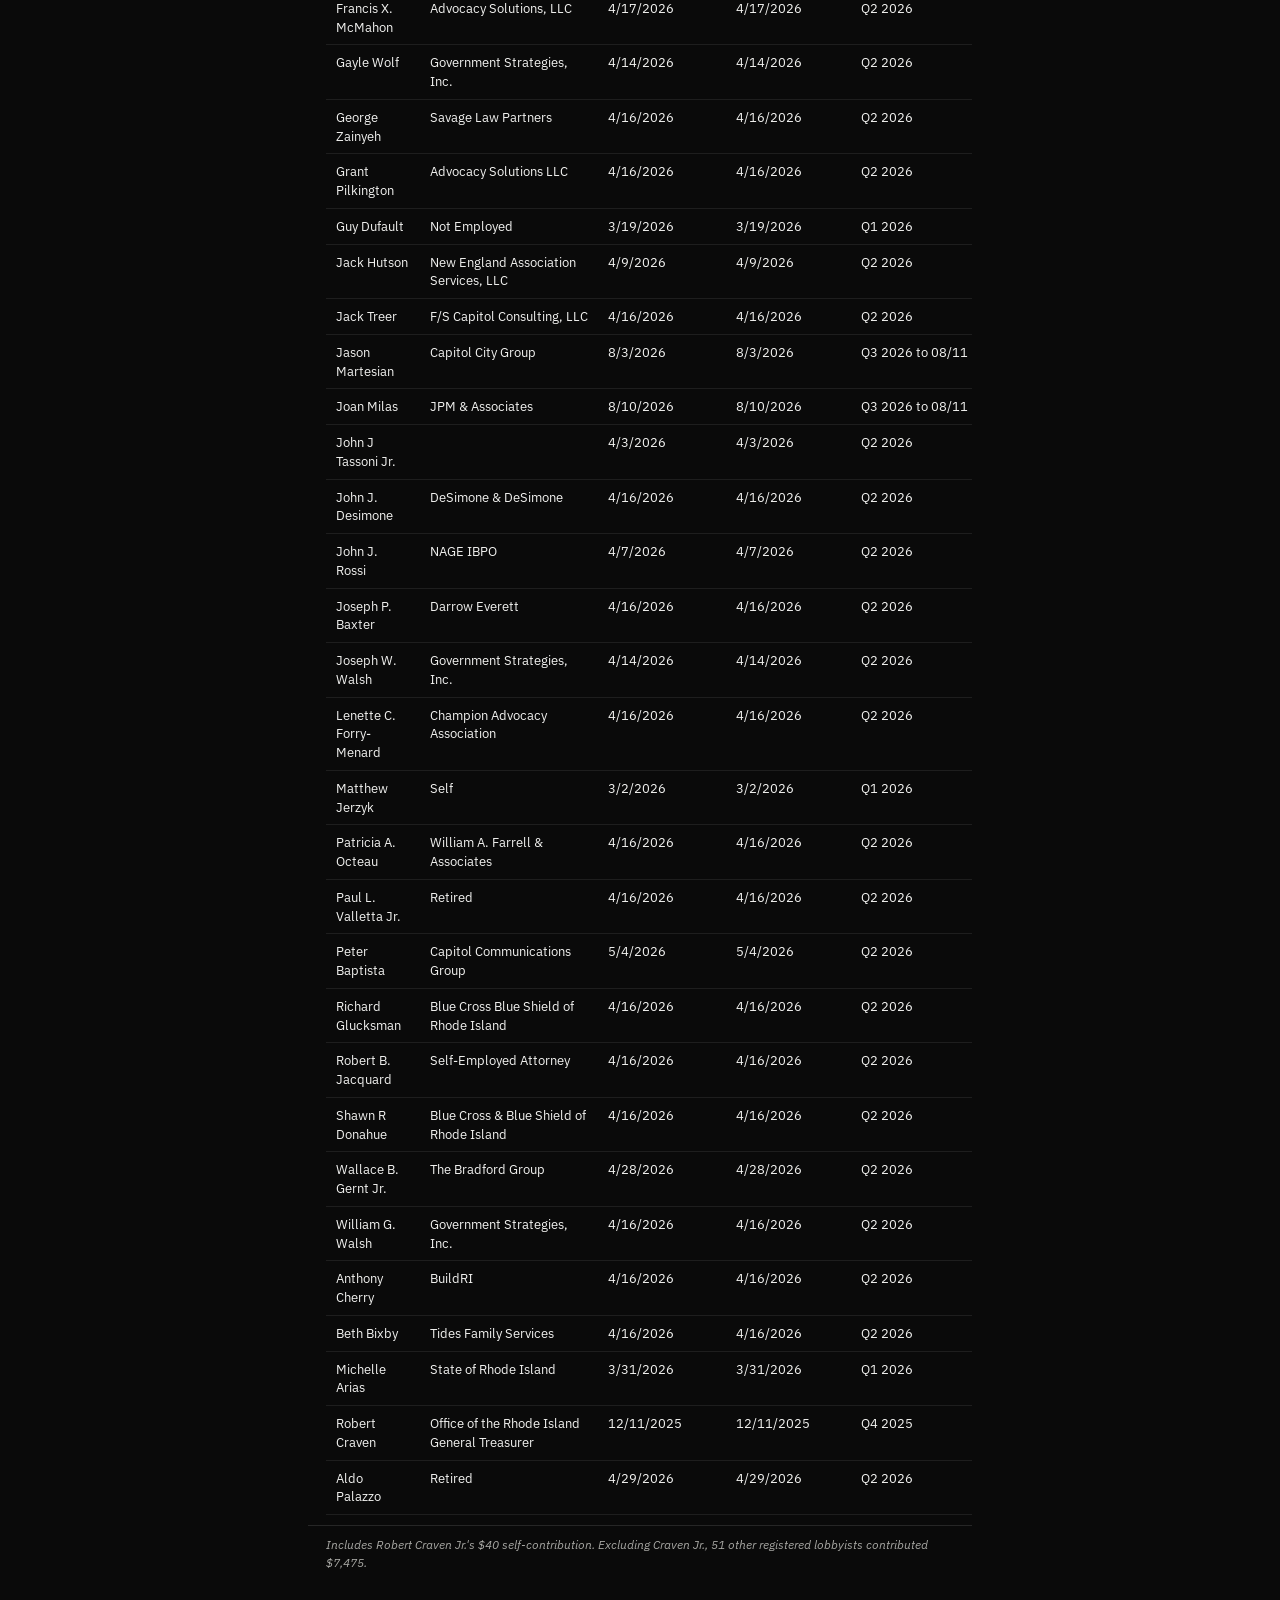
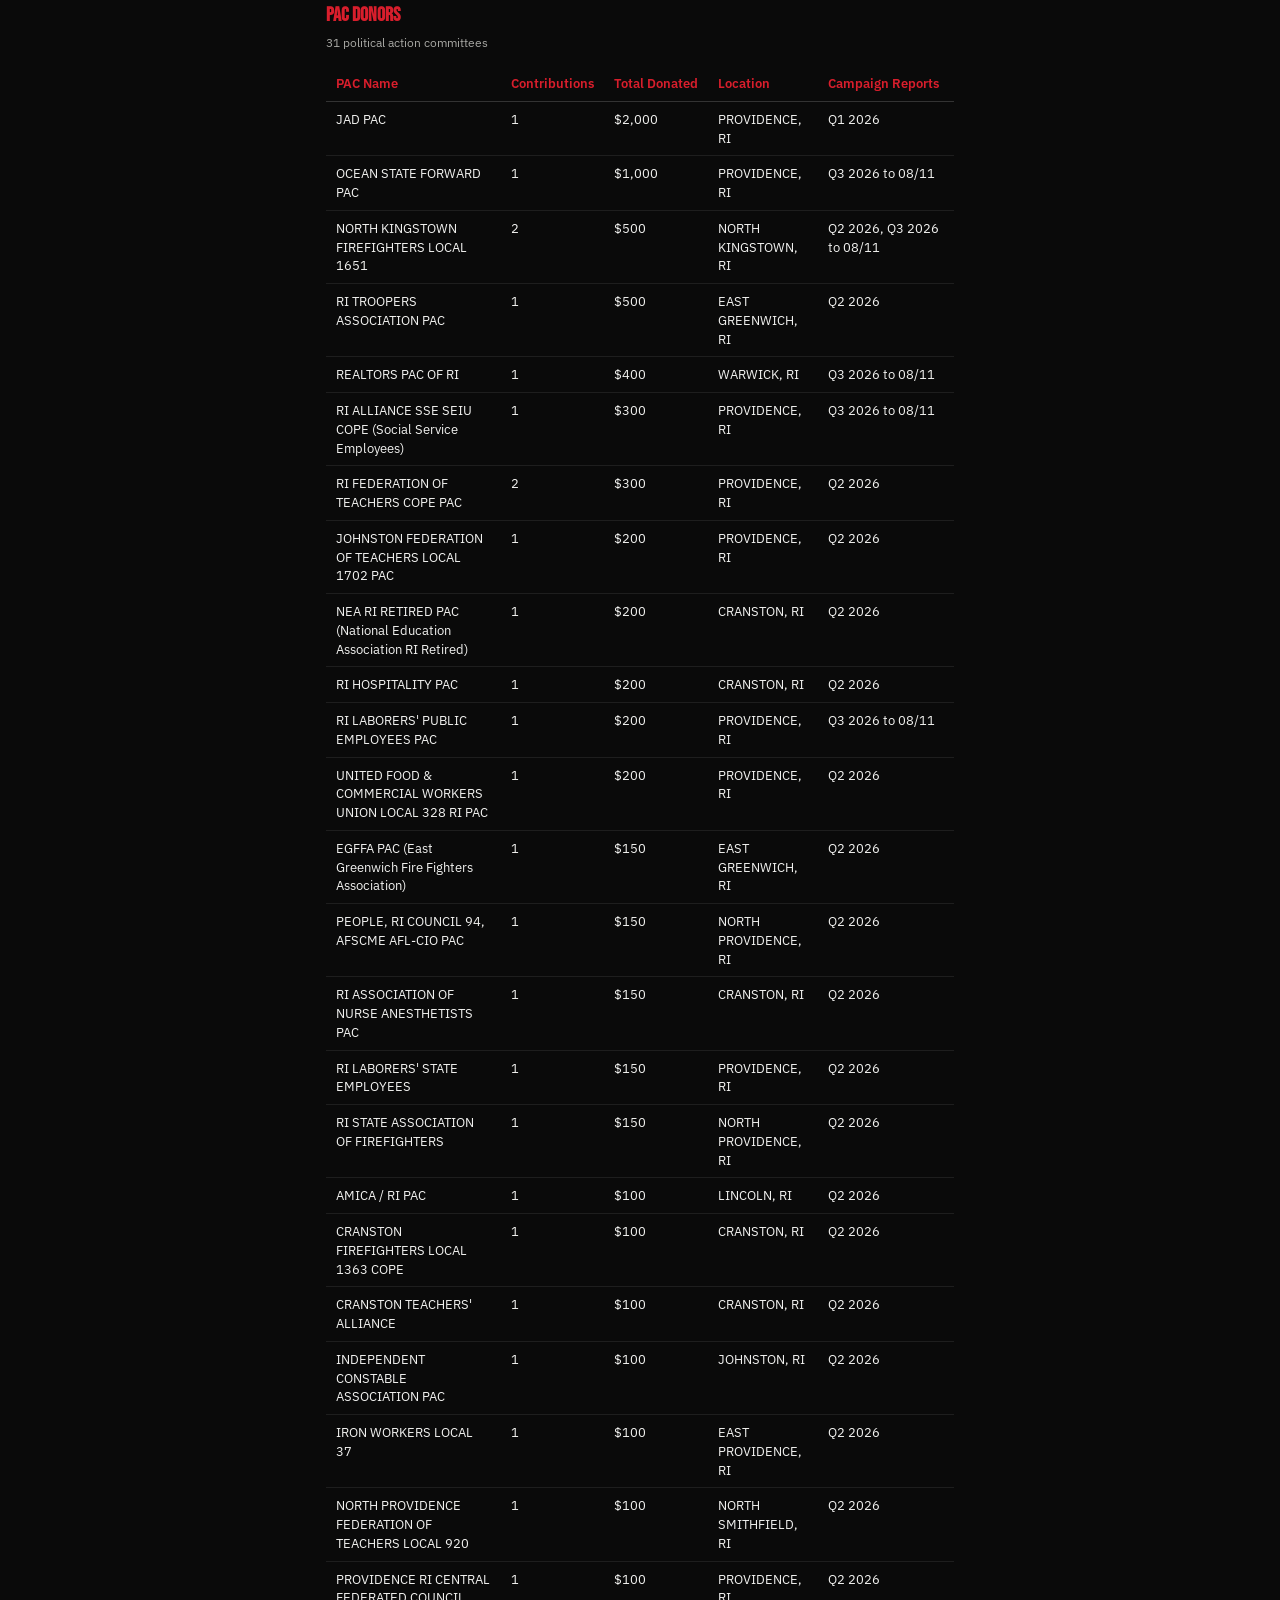
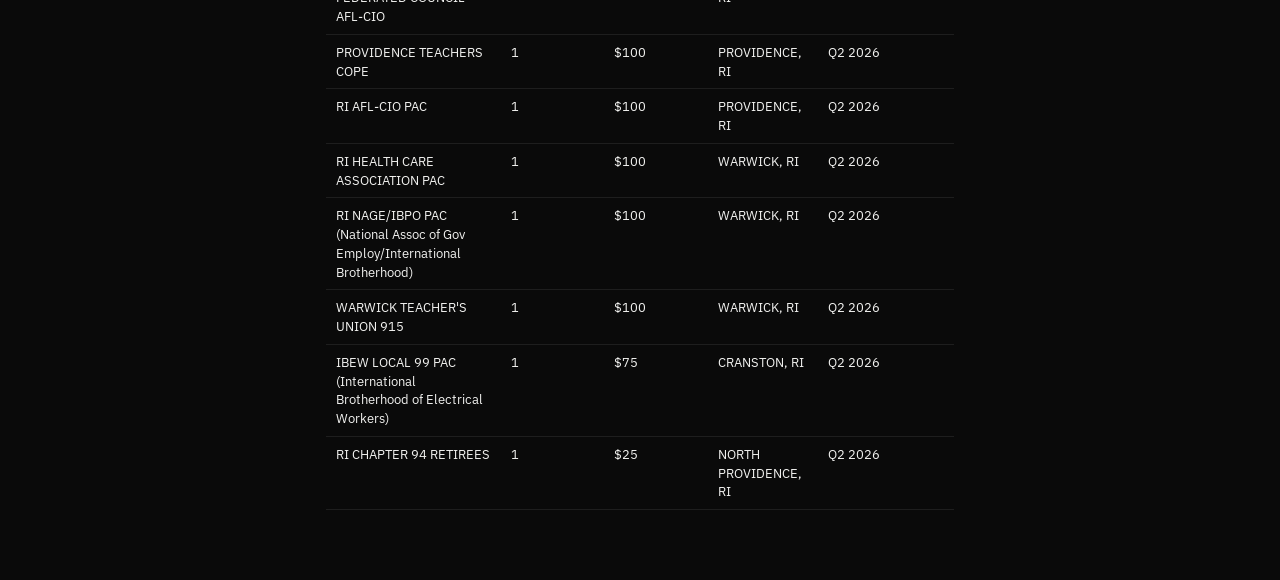
==== commit 35562641: "Update index.html" ====
--- a/lobbyist-donors/index.html
+++ b/lobbyist-donors/index.html
@@ -24,7 +24,7 @@
       font-weight: 600;
       font-size: 13px;
       text-decoration: none;
-      padding: 10px 16px;
+      padding: 12px 18px;
       border-radius: 4px;
       border: 1px solid #333;
       margin-bottom: 20px;
@@ -34,27 +34,48 @@
     }
     .page-title {
       font-family: var(--font-display);
-      font-size: 32px;
+      font-size: 30px;
       line-height: 1.1;
       margin: 0 0 6px;
     }
     .page-subtitle {
       font-family: var(--font-body);
       font-size: 13px;
+      line-height: 1.5;
       color: var(--gray);
       margin: 0 0 24px;
     }
     .section-title {
       font-family: var(--font-display);
-      font-size: 22px;
+      font-size: 20px;
       color: var(--accent);
-      margin: 30px 0 4px;
+      margin: 28px 0 4px;
+      padding: 0 18px;
+      max-width: var(--max-width);
+      margin-left: auto;
+      margin-right: auto;
     }
     .section-count {
       font-family: var(--font-body);
       font-size: 12px;
       color: var(--gray);
       margin: 0 0 14px;
+      padding: 0 18px;
+      max-width: var(--max-width);
+      margin-left: auto;
+      margin-right: auto;
+    }
+    .section-note {
+      font-family: var(--font-body);
+      font-size: 12px;
+      font-style: italic;
+      color: var(--gray);
+      margin: 10px 0 0;
+      padding: 10px 18px 0;
+      max-width: var(--max-width);
+      margin-left: auto;
+      margin-right: auto;
+      border-top: 1px solid #262626;
     }
     .table-wrap {
       max-width: var(--max-width);
@@ -89,6 +110,59 @@
     }
     main.donors-main {
       padding-bottom: 60px;
+    }
+
+    /* Below 768px: convert tables into stacked cards instead of a scrolling table */
+    @media (max-width: 768px) {
+      .page-title {
+        font-size: 26px;
+      }
+      .table-wrap {
+        overflow-x: visible;
+        padding: 0 14px;
+      }
+      table {
+        min-width: 0;
+        width: 100%;
+      }
+      thead {
+        display: none;
+      }
+      tbody, tr, td {
+        display: block;
+        width: 100%;
+      }
+      tbody tr {
+        border: 1px solid #262626;
+        border-radius: 8px;
+        padding: 10px 12px;
+        margin-bottom: 12px;
+        background: #111111;
+      }
+      tbody tr:hover td {
+        background: transparent;
+      }
+      tbody td {
+        display: flex;
+        justify-content: space-between;
+        align-items: flex-start;
+        gap: 12px;
+        border-bottom: 1px solid #1e1e1e;
+        padding: 7px 0;
+        font-size: 12.5px;
+        text-align: right;
+      }
+      tbody td:last-child {
+        border-bottom: none;
+      }
+      tbody td::before {
+        content: attr(data-label);
+        font-weight: 600;
+        color: var(--gray);
+        flex-shrink: 0;
+        max-width: 42%;
+        text-align: left;
+      }
     }
   </style>
 </head>
@@ -106,7 +180,7 @@
   <main class="donors-main">
 
     <h2 class="section-title">Registered Lobbyist Donors</h2>
-    <p class="section-count">54 individual registered lobbyists</p>
+    <p class="section-count">52 individual registered lobbyists</p>
     <div class="table-wrap">
       <table>
         <thead>
@@ -120,386 +194,373 @@
         </thead>
         <tbody>
         <tr>
-          <td>John Simmons</td>
-          <td>Public Finance Consulting, LLC</td>
-          <td>12/22/2025</td>
-          <td>4/16/2026</td>
-          <td>Q2 2026, Q4 2025</td>
-        </tr>
-        <tr>
-          <td>Matthew Lopes</td>
-          <td>Pannone Lopes Devereaux &amp; O'Gara</td>
-          <td>5/14/2026</td>
-          <td>5/14/2026</td>
-          <td>Q2 2026</td>
-        </tr>
-        <tr>
-          <td>Nicholas Fede</td>
-          <td>Rhode Island Liquor Operators Collaborative</td>
-          <td>4/16/2026</td>
-          <td>4/16/2026</td>
-          <td>Q2 2026</td>
-        </tr>
-        <tr>
-          <td>Robert D. Goldberg</td>
-          <td>Goldberg Law Offices</td>
-          <td>4/17/2026</td>
-          <td>4/17/2026</td>
-          <td>Q2 2026</td>
-        </tr>
-        <tr>
-          <td>William Farrell</td>
-          <td>William Farrell &amp; Associates</td>
-          <td>6/27/2026</td>
-          <td>6/27/2026</td>
-          <td>Q2 2026</td>
-        </tr>
-        <tr>
-          <td>Richard R. Beretta Jr.</td>
-          <td>Adler Pollock &amp; Sheehan</td>
-          <td>4/13/2026</td>
-          <td>4/13/2026</td>
-          <td>Q2 2026</td>
-        </tr>
-        <tr>
-          <td>Stephen D. Alves</td>
-          <td>Capital Strategies Group</td>
-          <td>4/15/2026</td>
-          <td>4/15/2026</td>
-          <td>Q2 2026</td>
-        </tr>
-        <tr>
-          <td>Stephen Lapatin</td>
-          <td>Adler Pollock &amp; Sheehan</td>
-          <td>4/13/2026</td>
-          <td>4/13/2026</td>
-          <td>Q2 2026</td>
-        </tr>
-        <tr>
-          <td>William Murphy</td>
-          <td>Murphy &amp; Fey LLP</td>
-          <td>6/1/2026</td>
-          <td>6/1/2026</td>
-          <td>Q2 2026</td>
-        </tr>
-        <tr>
-          <td>Christopher Vitale</td>
-          <td>Capitol City Group</td>
-          <td>6/29/2026</td>
-          <td>6/29/2026</td>
-          <td>Q2 2026</td>
-        </tr>
-        <tr>
-          <td>Margaret H. Sweeney</td>
-          <td>F/S Capitol Consulting, LLC</td>
-          <td>4/16/2026</td>
-          <td>4/16/2026</td>
-          <td>Q2 2026</td>
-        </tr>
-        <tr>
-          <td>Nicholas Hemond</td>
-          <td>Darrow Everett</td>
-          <td>4/16/2026</td>
-          <td>4/16/2026</td>
-          <td>Q2 2026</td>
-        </tr>
-        <tr>
-          <td>A Jeffrey Bucci</td>
-          <td>A.R. Bucci Insurance</td>
-          <td>4/16/2026</td>
-          <td>4/16/2026</td>
-          <td>Q2 2026</td>
-        </tr>
-        <tr>
-          <td>Alison Fonseca</td>
-          <td>State of Rhode Island</td>
-          <td>2/27/2026</td>
-          <td>2/27/2026</td>
-          <td>Q1 2026</td>
-        </tr>
-        <tr>
-          <td>Andrew J. Annaldo</td>
-          <td>Lobbyist</td>
-          <td>4/15/2026</td>
-          <td>4/15/2026</td>
-          <td>Q2 2026</td>
-        </tr>
-        <tr>
-          <td>Angela Yingling</td>
-          <td>Rhode Island Public Defender</td>
-          <td>4/16/2026</td>
-          <td>4/16/2026</td>
-          <td>Q2 2026</td>
-        </tr>
-        <tr>
-          <td>Anthony DeSisto</td>
-          <td>Anthony DeSisto Law Associates LLC</td>
-          <td>4/16/2026</td>
-          <td>4/16/2026</td>
-          <td>Q2 2026</td>
-        </tr>
-        <tr>
-          <td>Catharine Cromwell</td>
-          <td>Cromwell Public Affairs</td>
-          <td>3/20/2026</td>
-          <td>3/20/2026</td>
-          <td>Q1 2026</td>
-        </tr>
-        <tr>
-          <td>Christopher Reilly</td>
-          <td>The Bradford Group</td>
-          <td>4/18/2026</td>
-          <td>4/18/2026</td>
-          <td>Q2 2026</td>
-        </tr>
-        <tr>
-          <td>Dino P. Autiello</td>
-          <td>University of Rhode Island</td>
-          <td>4/16/2026</td>
-          <td>4/16/2026</td>
-          <td>Q2 2026</td>
-        </tr>
-        <tr>
-          <td>Erica Hammond</td>
-          <td>RI AFL-CIO</td>
-          <td>4/17/2026</td>
-          <td>4/17/2026</td>
-          <td>Q2 2026</td>
-        </tr>
-        <tr>
-          <td>Erich Haslehurst</td>
-          <td>Erich Haslehurst</td>
-          <td>4/17/2026</td>
-          <td>4/17/2026</td>
-          <td>Q2 2026</td>
-        </tr>
-        <tr>
-          <td>Ernest A. Almonte</td>
-          <td>Almonte Group LLC</td>
-          <td>4/7/2026</td>
-          <td>4/7/2026</td>
-          <td>Q2 2026</td>
-        </tr>
-        <tr>
-          <td>Francis X. McMahon</td>
-          <td>Advocacy Solutions, LLC</td>
-          <td>4/17/2026</td>
-          <td>4/17/2026</td>
-          <td>Q2 2026</td>
-        </tr>
-        <tr>
-          <td>Gayle Wolf</td>
-          <td>Government Strategies, Inc.</td>
-          <td>4/14/2026</td>
-          <td>4/14/2026</td>
-          <td>Q2 2026</td>
-        </tr>
-        <tr>
-          <td>George Zainyeh</td>
-          <td>Savage Law Partners</td>
-          <td>4/16/2026</td>
-          <td>4/16/2026</td>
-          <td>Q2 2026</td>
-        </tr>
-        <tr>
-          <td>Grant Pilkington</td>
-          <td>Advocacy Solutions LLC</td>
-          <td>4/16/2026</td>
-          <td>4/16/2026</td>
-          <td>Q2 2026</td>
-        </tr>
-        <tr>
-          <td>Guy Dufault</td>
-          <td>Not Employed</td>
-          <td>3/19/2026</td>
-          <td>3/19/2026</td>
-          <td>Q1 2026</td>
-        </tr>
-        <tr>
-          <td>Jack Hutson</td>
-          <td>New England Association Services, LLC</td>
-          <td>4/9/2026</td>
-          <td>4/9/2026</td>
-          <td>Q2 2026</td>
-        </tr>
-        <tr>
-          <td>Jack Treer</td>
-          <td>F/S Capitol Consulting, LLC</td>
-          <td>4/16/2026</td>
-          <td>4/16/2026</td>
-          <td>Q2 2026</td>
-        </tr>
-        <tr>
-          <td>Jason Martesian</td>
-          <td>Capitol City Group</td>
-          <td>8/3/2026</td>
-          <td>8/3/2026</td>
-          <td>Q3 2026 to 08/11</td>
-        </tr>
-        <tr>
-          <td>Joan Milas</td>
-          <td>JPM &amp; Associates</td>
-          <td>8/10/2026</td>
-          <td>8/10/2026</td>
-          <td>Q3 2026 to 08/11</td>
-        </tr>
-        <tr>
-          <td>John J Tassoni Jr.</td>
-          <td></td>
-          <td>4/3/2026</td>
-          <td>4/3/2026</td>
-          <td>Q2 2026</td>
-        </tr>
-        <tr>
-          <td>John J. Desimone</td>
-          <td>DeSimone &amp; DeSimone</td>
-          <td>4/16/2026</td>
-          <td>4/16/2026</td>
-          <td>Q2 2026</td>
-        </tr>
-        <tr>
-          <td>John J. Rossi</td>
-          <td>NAGE IBPO</td>
-          <td>4/7/2026</td>
-          <td>4/7/2026</td>
-          <td>Q2 2026</td>
-        </tr>
-        <tr>
-          <td>Joseph P. Baxter</td>
-          <td>Darrow Everett</td>
-          <td>4/16/2026</td>
-          <td>4/16/2026</td>
-          <td>Q2 2026</td>
-        </tr>
-        <tr>
-          <td>Joseph W. Walsh</td>
-          <td>Government Strategies, Inc.</td>
-          <td>4/14/2026</td>
-          <td>4/14/2026</td>
-          <td>Q2 2026</td>
-        </tr>
-        <tr>
-          <td>Lenette C. Forry-Menard</td>
-          <td>Champion Advocacy Association</td>
-          <td>4/16/2026</td>
-          <td>4/16/2026</td>
-          <td>Q2 2026</td>
-        </tr>
-        <tr>
-          <td>Matthew Jerzyk</td>
-          <td>Self</td>
-          <td>3/2/2026</td>
-          <td>3/2/2026</td>
-          <td>Q1 2026</td>
-        </tr>
-        <tr>
-          <td>Patricia A. Octeau</td>
-          <td>William A. Farrell &amp; Associates</td>
-          <td>4/16/2026</td>
-          <td>4/16/2026</td>
-          <td>Q2 2026</td>
-        </tr>
-        <tr>
-          <td>Paul L. Valletta Jr.</td>
-          <td>Retired</td>
-          <td>4/16/2026</td>
-          <td>4/16/2026</td>
-          <td>Q2 2026</td>
-        </tr>
-        <tr>
-          <td>Peter Baptista</td>
-          <td>Capitol Communications Group</td>
-          <td>5/4/2026</td>
-          <td>5/4/2026</td>
-          <td>Q2 2026</td>
-        </tr>
-        <tr>
-          <td>Richard Glucksman</td>
-          <td>Blue Cross Blue Shield of Rhode Island</td>
-          <td>4/16/2026</td>
-          <td>4/16/2026</td>
-          <td>Q2 2026</td>
-        </tr>
-        <tr>
-          <td>Robert B. Jacquard</td>
-          <td>Self-Employed Attorney</td>
-          <td>4/16/2026</td>
-          <td>4/16/2026</td>
-          <td>Q2 2026</td>
-        </tr>
-        <tr>
-          <td>Shawn R Donahue</td>
-          <td>Blue Cross &amp; Blue Shield of Rhode Island</td>
-          <td>4/16/2026</td>
-          <td>4/16/2026</td>
-          <td>Q2 2026</td>
-        </tr>
-        <tr>
-          <td>Wallace B. Gernt Jr.</td>
-          <td>The Bradford Group</td>
-          <td>4/28/2026</td>
-          <td>4/28/2026</td>
-          <td>Q2 2026</td>
-        </tr>
-        <tr>
-          <td>William G. Walsh</td>
-          <td>Government Strategies, Inc.</td>
-          <td>4/16/2026</td>
-          <td>4/16/2026</td>
-          <td>Q2 2026</td>
-        </tr>
-        <tr>
-          <td>Anthony Cherry</td>
-          <td>BuildRI</td>
-          <td>4/16/2026</td>
-          <td>4/16/2026</td>
-          <td>Q2 2026</td>
-        </tr>
-        <tr>
-          <td>Beth Bixby</td>
-          <td>Tides Family Services</td>
-          <td>4/16/2026</td>
-          <td>4/16/2026</td>
-          <td>Q2 2026</td>
-        </tr>
-        <tr>
-          <td>Michelle Arias</td>
-          <td>State of Rhode Island</td>
-          <td>3/31/2026</td>
-          <td>3/31/2026</td>
-          <td>Q1 2026</td>
-        </tr>
-        <tr>
-          <td>Robert Craven</td>
-          <td>Office of the Rhode Island General Treasurer</td>
-          <td>12/11/2025</td>
-          <td>12/11/2025</td>
-          <td>Q4 2025</td>
-        </tr>
-        <tr>
-          <td>Aldo Palazzo</td>
-          <td>Retired</td>
-          <td>4/29/2026</td>
-          <td>4/29/2026</td>
-          <td>Q2 2026</td>
-        </tr>
-        <tr>
-          <td>TOTAL REGISTERED LOBBYISTS</td>
-          <td></td>
-          <td></td>
-          <td></td>
-          <td></td>
-        </tr>
-        <tr>
-          <td>Includes Robert Craven Jr.'s $40 self-contribution. Excluding Craven Jr., 51 other registered lobbyists contributed $7,475.</td>
-          <td></td>
-          <td></td>
-          <td></td>
-          <td></td>
+          <td data-label="Donor Name">John Simmons</td>
+          <td data-label="Lobbying Firm / Employer">Public Finance Consulting, LLC</td>
+          <td data-label="First Contribution">12/22/2025</td>
+          <td data-label="Last Contribution">4/16/2026</td>
+          <td data-label="Campaign Reports">Q2 2026, Q4 2025</td>
+        </tr>
+        <tr>
+          <td data-label="Donor Name">Matthew Lopes</td>
+          <td data-label="Lobbying Firm / Employer">Pannone Lopes Devereaux &amp; O'Gara</td>
+          <td data-label="First Contribution">5/14/2026</td>
+          <td data-label="Last Contribution">5/14/2026</td>
+          <td data-label="Campaign Reports">Q2 2026</td>
+        </tr>
+        <tr>
+          <td data-label="Donor Name">Nicholas Fede</td>
+          <td data-label="Lobbying Firm / Employer">Rhode Island Liquor Operators Collaborative</td>
+          <td data-label="First Contribution">4/16/2026</td>
+          <td data-label="Last Contribution">4/16/2026</td>
+          <td data-label="Campaign Reports">Q2 2026</td>
+        </tr>
+        <tr>
+          <td data-label="Donor Name">Robert D. Goldberg</td>
+          <td data-label="Lobbying Firm / Employer">Goldberg Law Offices</td>
+          <td data-label="First Contribution">4/17/2026</td>
+          <td data-label="Last Contribution">4/17/2026</td>
+          <td data-label="Campaign Reports">Q2 2026</td>
+        </tr>
+        <tr>
+          <td data-label="Donor Name">William Farrell</td>
+          <td data-label="Lobbying Firm / Employer">William Farrell &amp; Associates</td>
+          <td data-label="First Contribution">6/27/2026</td>
+          <td data-label="Last Contribution">6/27/2026</td>
+          <td data-label="Campaign Reports">Q2 2026</td>
+        </tr>
+        <tr>
+          <td data-label="Donor Name">Richard R. Beretta Jr.</td>
+          <td data-label="Lobbying Firm / Employer">Adler Pollock &amp; Sheehan</td>
+          <td data-label="First Contribution">4/13/2026</td>
+          <td data-label="Last Contribution">4/13/2026</td>
+          <td data-label="Campaign Reports">Q2 2026</td>
+        </tr>
+        <tr>
+          <td data-label="Donor Name">Stephen D. Alves</td>
+          <td data-label="Lobbying Firm / Employer">Capital Strategies Group</td>
+          <td data-label="First Contribution">4/15/2026</td>
+          <td data-label="Last Contribution">4/15/2026</td>
+          <td data-label="Campaign Reports">Q2 2026</td>
+        </tr>
+        <tr>
+          <td data-label="Donor Name">Stephen Lapatin</td>
+          <td data-label="Lobbying Firm / Employer">Adler Pollock &amp; Sheehan</td>
+          <td data-label="First Contribution">4/13/2026</td>
+          <td data-label="Last Contribution">4/13/2026</td>
+          <td data-label="Campaign Reports">Q2 2026</td>
+        </tr>
+        <tr>
+          <td data-label="Donor Name">William Murphy</td>
+          <td data-label="Lobbying Firm / Employer">Murphy &amp; Fey LLP</td>
+          <td data-label="First Contribution">6/1/2026</td>
+          <td data-label="Last Contribution">6/1/2026</td>
+          <td data-label="Campaign Reports">Q2 2026</td>
+        </tr>
+        <tr>
+          <td data-label="Donor Name">Christopher Vitale</td>
+          <td data-label="Lobbying Firm / Employer">Capitol City Group</td>
+          <td data-label="First Contribution">6/29/2026</td>
+          <td data-label="Last Contribution">6/29/2026</td>
+          <td data-label="Campaign Reports">Q2 2026</td>
+        </tr>
+        <tr>
+          <td data-label="Donor Name">Margaret H. Sweeney</td>
+          <td data-label="Lobbying Firm / Employer">F/S Capitol Consulting, LLC</td>
+          <td data-label="First Contribution">4/16/2026</td>
+          <td data-label="Last Contribution">4/16/2026</td>
+          <td data-label="Campaign Reports">Q2 2026</td>
+        </tr>
+        <tr>
+          <td data-label="Donor Name">Nicholas Hemond</td>
+          <td data-label="Lobbying Firm / Employer">Darrow Everett</td>
+          <td data-label="First Contribution">4/16/2026</td>
+          <td data-label="Last Contribution">4/16/2026</td>
+          <td data-label="Campaign Reports">Q2 2026</td>
+        </tr>
+        <tr>
+          <td data-label="Donor Name">A Jeffrey Bucci</td>
+          <td data-label="Lobbying Firm / Employer">A.R. Bucci Insurance</td>
+          <td data-label="First Contribution">4/16/2026</td>
+          <td data-label="Last Contribution">4/16/2026</td>
+          <td data-label="Campaign Reports">Q2 2026</td>
+        </tr>
+        <tr>
+          <td data-label="Donor Name">Alison Fonseca</td>
+          <td data-label="Lobbying Firm / Employer">State of Rhode Island</td>
+          <td data-label="First Contribution">2/27/2026</td>
+          <td data-label="Last Contribution">2/27/2026</td>
+          <td data-label="Campaign Reports">Q1 2026</td>
+        </tr>
+        <tr>
+          <td data-label="Donor Name">Andrew J. Annaldo</td>
+          <td data-label="Lobbying Firm / Employer">Lobbyist</td>
+          <td data-label="First Contribution">4/15/2026</td>
+          <td data-label="Last Contribution">4/15/2026</td>
+          <td data-label="Campaign Reports">Q2 2026</td>
+        </tr>
+        <tr>
+          <td data-label="Donor Name">Angela Yingling</td>
+          <td data-label="Lobbying Firm / Employer">Rhode Island Public Defender</td>
+          <td data-label="First Contribution">4/16/2026</td>
+          <td data-label="Last Contribution">4/16/2026</td>
+          <td data-label="Campaign Reports">Q2 2026</td>
+        </tr>
+        <tr>
+          <td data-label="Donor Name">Anthony DeSisto</td>
+          <td data-label="Lobbying Firm / Employer">Anthony DeSisto Law Associates LLC</td>
+          <td data-label="First Contribution">4/16/2026</td>
+          <td data-label="Last Contribution">4/16/2026</td>
+          <td data-label="Campaign Reports">Q2 2026</td>
+        </tr>
+        <tr>
+          <td data-label="Donor Name">Catharine Cromwell</td>
+          <td data-label="Lobbying Firm / Employer">Cromwell Public Affairs</td>
+          <td data-label="First Contribution">3/20/2026</td>
+          <td data-label="Last Contribution">3/20/2026</td>
+          <td data-label="Campaign Reports">Q1 2026</td>
+        </tr>
+        <tr>
+          <td data-label="Donor Name">Christopher Reilly</td>
+          <td data-label="Lobbying Firm / Employer">The Bradford Group</td>
+          <td data-label="First Contribution">4/18/2026</td>
+          <td data-label="Last Contribution">4/18/2026</td>
+          <td data-label="Campaign Reports">Q2 2026</td>
+        </tr>
+        <tr>
+          <td data-label="Donor Name">Dino P. Autiello</td>
+          <td data-label="Lobbying Firm / Employer">University of Rhode Island</td>
+          <td data-label="First Contribution">4/16/2026</td>
+          <td data-label="Last Contribution">4/16/2026</td>
+          <td data-label="Campaign Reports">Q2 2026</td>
+        </tr>
+        <tr>
+          <td data-label="Donor Name">Erica Hammond</td>
+          <td data-label="Lobbying Firm / Employer">RI AFL-CIO</td>
+          <td data-label="First Contribution">4/17/2026</td>
+          <td data-label="Last Contribution">4/17/2026</td>
+          <td data-label="Campaign Reports">Q2 2026</td>
+        </tr>
+        <tr>
+          <td data-label="Donor Name">Erich Haslehurst</td>
+          <td data-label="Lobbying Firm / Employer">Erich Haslehurst</td>
+          <td data-label="First Contribution">4/17/2026</td>
+          <td data-label="Last Contribution">4/17/2026</td>
+          <td data-label="Campaign Reports">Q2 2026</td>
+        </tr>
+        <tr>
+          <td data-label="Donor Name">Ernest A. Almonte</td>
+          <td data-label="Lobbying Firm / Employer">Almonte Group LLC</td>
+          <td data-label="First Contribution">4/7/2026</td>
+          <td data-label="Last Contribution">4/7/2026</td>
+          <td data-label="Campaign Reports">Q2 2026</td>
+        </tr>
+        <tr>
+          <td data-label="Donor Name">Francis X. McMahon</td>
+          <td data-label="Lobbying Firm / Employer">Advocacy Solutions, LLC</td>
+          <td data-label="First Contribution">4/17/2026</td>
+          <td data-label="Last Contribution">4/17/2026</td>
+          <td data-label="Campaign Reports">Q2 2026</td>
+        </tr>
+        <tr>
+          <td data-label="Donor Name">Gayle Wolf</td>
+          <td data-label="Lobbying Firm / Employer">Government Strategies, Inc.</td>
+          <td data-label="First Contribution">4/14/2026</td>
+          <td data-label="Last Contribution">4/14/2026</td>
+          <td data-label="Campaign Reports">Q2 2026</td>
+        </tr>
+        <tr>
+          <td data-label="Donor Name">George Zainyeh</td>
+          <td data-label="Lobbying Firm / Employer">Savage Law Partners</td>
+          <td data-label="First Contribution">4/16/2026</td>
+          <td data-label="Last Contribution">4/16/2026</td>
+          <td data-label="Campaign Reports">Q2 2026</td>
+        </tr>
+        <tr>
+          <td data-label="Donor Name">Grant Pilkington</td>
+          <td data-label="Lobbying Firm / Employer">Advocacy Solutions LLC</td>
+          <td data-label="First Contribution">4/16/2026</td>
+          <td data-label="Last Contribution">4/16/2026</td>
+          <td data-label="Campaign Reports">Q2 2026</td>
+        </tr>
+        <tr>
+          <td data-label="Donor Name">Guy Dufault</td>
+          <td data-label="Lobbying Firm / Employer">Not Employed</td>
+          <td data-label="First Contribution">3/19/2026</td>
+          <td data-label="Last Contribution">3/19/2026</td>
+          <td data-label="Campaign Reports">Q1 2026</td>
+        </tr>
+        <tr>
+          <td data-label="Donor Name">Jack Hutson</td>
+          <td data-label="Lobbying Firm / Employer">New England Association Services, LLC</td>
+          <td data-label="First Contribution">4/9/2026</td>
+          <td data-label="Last Contribution">4/9/2026</td>
+          <td data-label="Campaign Reports">Q2 2026</td>
+        </tr>
+        <tr>
+          <td data-label="Donor Name">Jack Treer</td>
+          <td data-label="Lobbying Firm / Employer">F/S Capitol Consulting, LLC</td>
+          <td data-label="First Contribution">4/16/2026</td>
+          <td data-label="Last Contribution">4/16/2026</td>
+          <td data-label="Campaign Reports">Q2 2026</td>
+        </tr>
+        <tr>
+          <td data-label="Donor Name">Jason Martesian</td>
+          <td data-label="Lobbying Firm / Employer">Capitol City Group</td>
+          <td data-label="First Contribution">8/3/2026</td>
+          <td data-label="Last Contribution">8/3/2026</td>
+          <td data-label="Campaign Reports">Q3 2026 to 08/11</td>
+        </tr>
+        <tr>
+          <td data-label="Donor Name">Joan Milas</td>
+          <td data-label="Lobbying Firm / Employer">JPM &amp; Associates</td>
+          <td data-label="First Contribution">8/10/2026</td>
+          <td data-label="Last Contribution">8/10/2026</td>
+          <td data-label="Campaign Reports">Q3 2026 to 08/11</td>
+        </tr>
+        <tr>
+          <td data-label="Donor Name">John J Tassoni Jr.</td>
+          <td data-label="Lobbying Firm / Employer"></td>
+          <td data-label="First Contribution">4/3/2026</td>
+          <td data-label="Last Contribution">4/3/2026</td>
+          <td data-label="Campaign Reports">Q2 2026</td>
+        </tr>
+        <tr>
+          <td data-label="Donor Name">John J. Desimone</td>
+          <td data-label="Lobbying Firm / Employer">DeSimone &amp; DeSimone</td>
+          <td data-label="First Contribution">4/16/2026</td>
+          <td data-label="Last Contribution">4/16/2026</td>
+          <td data-label="Campaign Reports">Q2 2026</td>
+        </tr>
+        <tr>
+          <td data-label="Donor Name">John J. Rossi</td>
+          <td data-label="Lobbying Firm / Employer">NAGE IBPO</td>
+          <td data-label="First Contribution">4/7/2026</td>
+          <td data-label="Last Contribution">4/7/2026</td>
+          <td data-label="Campaign Reports">Q2 2026</td>
+        </tr>
+        <tr>
+          <td data-label="Donor Name">Joseph P. Baxter</td>
+          <td data-label="Lobbying Firm / Employer">Darrow Everett</td>
+          <td data-label="First Contribution">4/16/2026</td>
+          <td data-label="Last Contribution">4/16/2026</td>
+          <td data-label="Campaign Reports">Q2 2026</td>
+        </tr>
+        <tr>
+          <td data-label="Donor Name">Joseph W. Walsh</td>
+          <td data-label="Lobbying Firm / Employer">Government Strategies, Inc.</td>
+          <td data-label="First Contribution">4/14/2026</td>
+          <td data-label="Last Contribution">4/14/2026</td>
+          <td data-label="Campaign Reports">Q2 2026</td>
+        </tr>
+        <tr>
+          <td data-label="Donor Name">Lenette C. Forry-Menard</td>
+          <td data-label="Lobbying Firm / Employer">Champion Advocacy Association</td>
+          <td data-label="First Contribution">4/16/2026</td>
+          <td data-label="Last Contribution">4/16/2026</td>
+          <td data-label="Campaign Reports">Q2 2026</td>
+        </tr>
+        <tr>
+          <td data-label="Donor Name">Matthew Jerzyk</td>
+          <td data-label="Lobbying Firm / Employer">Self</td>
+          <td data-label="First Contribution">3/2/2026</td>
+          <td data-label="Last Contribution">3/2/2026</td>
+          <td data-label="Campaign Reports">Q1 2026</td>
+        </tr>
+        <tr>
+          <td data-label="Donor Name">Patricia A. Octeau</td>
+          <td data-label="Lobbying Firm / Employer">William A. Farrell &amp; Associates</td>
+          <td data-label="First Contribution">4/16/2026</td>
+          <td data-label="Last Contribution">4/16/2026</td>
+          <td data-label="Campaign Reports">Q2 2026</td>
+        </tr>
+        <tr>
+          <td data-label="Donor Name">Paul L. Valletta Jr.</td>
+          <td data-label="Lobbying Firm / Employer">Retired</td>
+          <td data-label="First Contribution">4/16/2026</td>
+          <td data-label="Last Contribution">4/16/2026</td>
+          <td data-label="Campaign Reports">Q2 2026</td>
+        </tr>
+        <tr>
+          <td data-label="Donor Name">Peter Baptista</td>
+          <td data-label="Lobbying Firm / Employer">Capitol Communications Group</td>
+          <td data-label="First Contribution">5/4/2026</td>
+          <td data-label="Last Contribution">5/4/2026</td>
+          <td data-label="Campaign Reports">Q2 2026</td>
+        </tr>
+        <tr>
+          <td data-label="Donor Name">Richard Glucksman</td>
+          <td data-label="Lobbying Firm / Employer">Blue Cross Blue Shield of Rhode Island</td>
+          <td data-label="First Contribution">4/16/2026</td>
+          <td data-label="Last Contribution">4/16/2026</td>
+          <td data-label="Campaign Reports">Q2 2026</td>
+        </tr>
+        <tr>
+          <td data-label="Donor Name">Robert B. Jacquard</td>
+          <td data-label="Lobbying Firm / Employer">Self-Employed Attorney</td>
+          <td data-label="First Contribution">4/16/2026</td>
+          <td data-label="Last Contribution">4/16/2026</td>
+          <td data-label="Campaign Reports">Q2 2026</td>
+        </tr>
+        <tr>
+          <td data-label="Donor Name">Shawn R Donahue</td>
+          <td data-label="Lobbying Firm / Employer">Blue Cross &amp; Blue Shield of Rhode Island</td>
+          <td data-label="First Contribution">4/16/2026</td>
+          <td data-label="Last Contribution">4/16/2026</td>
+          <td data-label="Campaign Reports">Q2 2026</td>
+        </tr>
+        <tr>
+          <td data-label="Donor Name">Wallace B. Gernt Jr.</td>
+          <td data-label="Lobbying Firm / Employer">The Bradford Group</td>
+          <td data-label="First Contribution">4/28/2026</td>
+          <td data-label="Last Contribution">4/28/2026</td>
+          <td data-label="Campaign Reports">Q2 2026</td>
+        </tr>
+        <tr>
+          <td data-label="Donor Name">William G. Walsh</td>
+          <td data-label="Lobbying Firm / Employer">Government Strategies, Inc.</td>
+          <td data-label="First Contribution">4/16/2026</td>
+          <td data-label="Last Contribution">4/16/2026</td>
+          <td data-label="Campaign Reports">Q2 2026</td>
+        </tr>
+        <tr>
+          <td data-label="Donor Name">Anthony Cherry</td>
+          <td data-label="Lobbying Firm / Employer">BuildRI</td>
+          <td data-label="First Contribution">4/16/2026</td>
+          <td data-label="Last Contribution">4/16/2026</td>
+          <td data-label="Campaign Reports">Q2 2026</td>
+        </tr>
+        <tr>
+          <td data-label="Donor Name">Beth Bixby</td>
+          <td data-label="Lobbying Firm / Employer">Tides Family Services</td>
+          <td data-label="First Contribution">4/16/2026</td>
+          <td data-label="Last Contribution">4/16/2026</td>
+          <td data-label="Campaign Reports">Q2 2026</td>
+        </tr>
+        <tr>
+          <td data-label="Donor Name">Michelle Arias</td>
+          <td data-label="Lobbying Firm / Employer">State of Rhode Island</td>
+          <td data-label="First Contribution">3/31/2026</td>
+          <td data-label="Last Contribution">3/31/2026</td>
+          <td data-label="Campaign Reports">Q1 2026</td>
+        </tr>
+        <tr>
+          <td data-label="Donor Name">Robert Craven</td>
+          <td data-label="Lobbying Firm / Employer">Office of the Rhode Island General Treasurer</td>
+          <td data-label="First Contribution">12/11/2025</td>
+          <td data-label="Last Contribution">12/11/2025</td>
+          <td data-label="Campaign Reports">Q4 2025</td>
+        </tr>
+        <tr>
+          <td data-label="Donor Name">Aldo Palazzo</td>
+          <td data-label="Lobbying Firm / Employer">Retired</td>
+          <td data-label="First Contribution">4/29/2026</td>
+          <td data-label="Last Contribution">4/29/2026</td>
+          <td data-label="Campaign Reports">Q2 2026</td>
         </tr>
         </tbody>
       </table>
     </div>
+    <p class="section-note">Includes Robert Craven Jr.'s $40 self-contribution. Excluding Craven Jr., 51 other registered lobbyists contributed $7,475.</p>
 
     <h2 class="section-title">PAC Donors</h2>
     <p class="section-count">31 political action committees</p>
@@ -516,221 +577,221 @@
         </thead>
         <tbody>
         <tr>
-          <td>JAD PAC</td>
-          <td>1</td>
-          <td>$2,000</td>
-          <td>PROVIDENCE, RI</td>
-          <td>Q1 2026</td>
-        </tr>
-        <tr>
-          <td>OCEAN STATE FORWARD PAC</td>
-          <td>1</td>
-          <td>$1,000</td>
-          <td>PROVIDENCE, RI</td>
-          <td>Q3 2026 to 08/11</td>
-        </tr>
-        <tr>
-          <td>NORTH KINGSTOWN FIREFIGHTERS LOCAL 1651</td>
-          <td>2</td>
-          <td>$500</td>
-          <td>NORTH KINGSTOWN, RI</td>
-          <td>Q2 2026, Q3 2026 to 08/11</td>
-        </tr>
-        <tr>
-          <td>RI TROOPERS ASSOCIATION PAC</td>
-          <td>1</td>
-          <td>$500</td>
-          <td>EAST GREENWICH, RI</td>
-          <td>Q2 2026</td>
-        </tr>
-        <tr>
-          <td>REALTORS PAC OF RI</td>
-          <td>1</td>
-          <td>$400</td>
-          <td>WARWICK, RI</td>
-          <td>Q3 2026 to 08/11</td>
-        </tr>
-        <tr>
-          <td>RI ALLIANCE SSE SEIU COPE (Social Service Employees)</td>
-          <td>1</td>
-          <td>$300</td>
-          <td>PROVIDENCE, RI</td>
-          <td>Q3 2026 to 08/11</td>
-        </tr>
-        <tr>
-          <td>RI FEDERATION OF TEACHERS COPE PAC</td>
-          <td>2</td>
-          <td>$300</td>
-          <td>PROVIDENCE, RI</td>
-          <td>Q2 2026</td>
-        </tr>
-        <tr>
-          <td>JOHNSTON FEDERATION OF TEACHERS LOCAL 1702 PAC</td>
-          <td>1</td>
-          <td>$200</td>
-          <td>PROVIDENCE, RI</td>
-          <td>Q2 2026</td>
-        </tr>
-        <tr>
-          <td>NEA RI RETIRED PAC (National Education Association RI Retired)</td>
-          <td>1</td>
-          <td>$200</td>
-          <td>CRANSTON, RI</td>
-          <td>Q2 2026</td>
-        </tr>
-        <tr>
-          <td>RI HOSPITALITY PAC</td>
-          <td>1</td>
-          <td>$200</td>
-          <td>CRANSTON, RI</td>
-          <td>Q2 2026</td>
-        </tr>
-        <tr>
-          <td>RI LABORERS' PUBLIC EMPLOYEES PAC</td>
-          <td>1</td>
-          <td>$200</td>
-          <td>PROVIDENCE, RI</td>
-          <td>Q3 2026 to 08/11</td>
-        </tr>
-        <tr>
-          <td>UNITED FOOD &amp; COMMERCIAL WORKERS UNION LOCAL 328 RI PAC</td>
-          <td>1</td>
-          <td>$200</td>
-          <td>PROVIDENCE, RI</td>
-          <td>Q2 2026</td>
-        </tr>
-        <tr>
-          <td>EGFFA PAC (East Greenwich Fire Fighters Association)</td>
-          <td>1</td>
-          <td>$150</td>
-          <td>EAST GREENWICH, RI</td>
-          <td>Q2 2026</td>
-        </tr>
-        <tr>
-          <td>PEOPLE, RI COUNCIL 94, AFSCME AFL-CIO PAC</td>
-          <td>1</td>
-          <td>$150</td>
-          <td>NORTH PROVIDENCE, RI</td>
-          <td>Q2 2026</td>
-        </tr>
-        <tr>
-          <td>RI ASSOCIATION OF NURSE ANESTHETISTS PAC</td>
-          <td>1</td>
-          <td>$150</td>
-          <td>CRANSTON, RI</td>
-          <td>Q2 2026</td>
-        </tr>
-        <tr>
-          <td>RI LABORERS' STATE EMPLOYEES</td>
-          <td>1</td>
-          <td>$150</td>
-          <td>PROVIDENCE, RI</td>
-          <td>Q2 2026</td>
-        </tr>
-        <tr>
-          <td>RI STATE ASSOCIATION OF FIREFIGHTERS</td>
-          <td>1</td>
-          <td>$150</td>
-          <td>NORTH PROVIDENCE, RI</td>
-          <td>Q2 2026</td>
-        </tr>
-        <tr>
-          <td>AMICA / RI PAC</td>
-          <td>1</td>
-          <td>$100</td>
-          <td>LINCOLN, RI</td>
-          <td>Q2 2026</td>
-        </tr>
-        <tr>
-          <td>CRANSTON FIREFIGHTERS LOCAL 1363 COPE</td>
-          <td>1</td>
-          <td>$100</td>
-          <td>CRANSTON, RI</td>
-          <td>Q2 2026</td>
-        </tr>
-        <tr>
-          <td>CRANSTON TEACHERS' ALLIANCE</td>
-          <td>1</td>
-          <td>$100</td>
-          <td>CRANSTON, RI</td>
-          <td>Q2 2026</td>
-        </tr>
-        <tr>
-          <td>INDEPENDENT CONSTABLE ASSOCIATION PAC</td>
-          <td>1</td>
-          <td>$100</td>
-          <td>JOHNSTON, RI</td>
-          <td>Q2 2026</td>
-        </tr>
-        <tr>
-          <td>IRON WORKERS LOCAL 37</td>
-          <td>1</td>
-          <td>$100</td>
-          <td>EAST PROVIDENCE, RI</td>
-          <td>Q2 2026</td>
-        </tr>
-        <tr>
-          <td>NORTH PROVIDENCE FEDERATION OF TEACHERS LOCAL 920</td>
-          <td>1</td>
-          <td>$100</td>
-          <td>NORTH SMITHFIELD, RI</td>
-          <td>Q2 2026</td>
-        </tr>
-        <tr>
-          <td>PROVIDENCE RI CENTRAL FEDERATED COUNCIL AFL-CIO</td>
-          <td>1</td>
-          <td>$100</td>
-          <td>PROVIDENCE, RI</td>
-          <td>Q2 2026</td>
-        </tr>
-        <tr>
-          <td>PROVIDENCE TEACHERS COPE</td>
-          <td>1</td>
-          <td>$100</td>
-          <td>PROVIDENCE, RI</td>
-          <td>Q2 2026</td>
-        </tr>
-        <tr>
-          <td>RI AFL-CIO PAC</td>
-          <td>1</td>
-          <td>$100</td>
-          <td>PROVIDENCE, RI</td>
-          <td>Q2 2026</td>
-        </tr>
-        <tr>
-          <td>RI HEALTH CARE ASSOCIATION PAC</td>
-          <td>1</td>
-          <td>$100</td>
-          <td>WARWICK, RI</td>
-          <td>Q2 2026</td>
-        </tr>
-        <tr>
-          <td>RI NAGE/IBPO PAC (National Assoc of Gov Employ/International Brotherhood)</td>
-          <td>1</td>
-          <td>$100</td>
-          <td>WARWICK, RI</td>
-          <td>Q2 2026</td>
-        </tr>
-        <tr>
-          <td>WARWICK TEACHER'S UNION 915</td>
-          <td>1</td>
-          <td>$100</td>
-          <td>WARWICK, RI</td>
-          <td>Q2 2026</td>
-        </tr>
-        <tr>
-          <td>IBEW LOCAL 99 PAC (International Brotherhood of Electrical Workers)</td>
-          <td>1</td>
-          <td>$75</td>
-          <td>CRANSTON, RI</td>
-          <td>Q2 2026</td>
-        </tr>
-        <tr>
-          <td>RI CHAPTER 94 RETIREES</td>
-          <td>1</td>
-          <td>$25</td>
-          <td>NORTH PROVIDENCE, RI</td>
-          <td>Q2 2026</td>
+          <td data-label="PAC Name">JAD PAC</td>
+          <td data-label="Contributions">1</td>
+          <td data-label="Total Donated">$2,000</td>
+          <td data-label="Location">PROVIDENCE, RI</td>
+          <td data-label="Campaign Reports">Q1 2026</td>
+        </tr>
+        <tr>
+          <td data-label="PAC Name">OCEAN STATE FORWARD PAC</td>
+          <td data-label="Contributions">1</td>
+          <td data-label="Total Donated">$1,000</td>
+          <td data-label="Location">PROVIDENCE, RI</td>
+          <td data-label="Campaign Reports">Q3 2026 to 08/11</td>
+        </tr>
+        <tr>
+          <td data-label="PAC Name">NORTH KINGSTOWN FIREFIGHTERS LOCAL 1651</td>
+          <td data-label="Contributions">2</td>
+          <td data-label="Total Donated">$500</td>
+          <td data-label="Location">NORTH KINGSTOWN, RI</td>
+          <td data-label="Campaign Reports">Q2 2026, Q3 2026 to 08/11</td>
+        </tr>
+        <tr>
+          <td data-label="PAC Name">RI TROOPERS ASSOCIATION PAC</td>
+          <td data-label="Contributions">1</td>
+          <td data-label="Total Donated">$500</td>
+          <td data-label="Location">EAST GREENWICH, RI</td>
+          <td data-label="Campaign Reports">Q2 2026</td>
+        </tr>
+        <tr>
+          <td data-label="PAC Name">REALTORS PAC OF RI</td>
+          <td data-label="Contributions">1</td>
+          <td data-label="Total Donated">$400</td>
+          <td data-label="Location">WARWICK, RI</td>
+          <td data-label="Campaign Reports">Q3 2026 to 08/11</td>
+        </tr>
+        <tr>
+          <td data-label="PAC Name">RI ALLIANCE SSE SEIU COPE (Social Service Employees)</td>
+          <td data-label="Contributions">1</td>
+          <td data-label="Total Donated">$300</td>
+          <td data-label="Location">PROVIDENCE, RI</td>
+          <td data-label="Campaign Reports">Q3 2026 to 08/11</td>
+        </tr>
+        <tr>
+          <td data-label="PAC Name">RI FEDERATION OF TEACHERS COPE PAC</td>
+          <td data-label="Contributions">2</td>
+          <td data-label="Total Donated">$300</td>
+          <td data-label="Location">PROVIDENCE, RI</td>
+          <td data-label="Campaign Reports">Q2 2026</td>
+        </tr>
+        <tr>
+          <td data-label="PAC Name">JOHNSTON FEDERATION OF TEACHERS LOCAL 1702 PAC</td>
+          <td data-label="Contributions">1</td>
+          <td data-label="Total Donated">$200</td>
+          <td data-label="Location">PROVIDENCE, RI</td>
+          <td data-label="Campaign Reports">Q2 2026</td>
+        </tr>
+        <tr>
+          <td data-label="PAC Name">NEA RI RETIRED PAC (National Education Association RI Retired)</td>
+          <td data-label="Contributions">1</td>
+          <td data-label="Total Donated">$200</td>
+          <td data-label="Location">CRANSTON, RI</td>
+          <td data-label="Campaign Reports">Q2 2026</td>
+        </tr>
+        <tr>
+          <td data-label="PAC Name">RI HOSPITALITY PAC</td>
+          <td data-label="Contributions">1</td>
+          <td data-label="Total Donated">$200</td>
+          <td data-label="Location">CRANSTON, RI</td>
+          <td data-label="Campaign Reports">Q2 2026</td>
+        </tr>
+        <tr>
+          <td data-label="PAC Name">RI LABORERS' PUBLIC EMPLOYEES PAC</td>
+          <td data-label="Contributions">1</td>
+          <td data-label="Total Donated">$200</td>
+          <td data-label="Location">PROVIDENCE, RI</td>
+          <td data-label="Campaign Reports">Q3 2026 to 08/11</td>
+        </tr>
+        <tr>
+          <td data-label="PAC Name">UNITED FOOD &amp; COMMERCIAL WORKERS UNION LOCAL 328 RI PAC</td>
+          <td data-label="Contributions">1</td>
+          <td data-label="Total Donated">$200</td>
+          <td data-label="Location">PROVIDENCE, RI</td>
+          <td data-label="Campaign Reports">Q2 2026</td>
+        </tr>
+        <tr>
+          <td data-label="PAC Name">EGFFA PAC (East Greenwich Fire Fighters Association)</td>
+          <td data-label="Contributions">1</td>
+          <td data-label="Total Donated">$150</td>
+          <td data-label="Location">EAST GREENWICH, RI</td>
+          <td data-label="Campaign Reports">Q2 2026</td>
+        </tr>
+        <tr>
+          <td data-label="PAC Name">PEOPLE, RI COUNCIL 94, AFSCME AFL-CIO PAC</td>
+          <td data-label="Contributions">1</td>
+          <td data-label="Total Donated">$150</td>
+          <td data-label="Location">NORTH PROVIDENCE, RI</td>
+          <td data-label="Campaign Reports">Q2 2026</td>
+        </tr>
+        <tr>
+          <td data-label="PAC Name">RI ASSOCIATION OF NURSE ANESTHETISTS PAC</td>
+          <td data-label="Contributions">1</td>
+          <td data-label="Total Donated">$150</td>
+          <td data-label="Location">CRANSTON, RI</td>
+          <td data-label="Campaign Reports">Q2 2026</td>
+        </tr>
+        <tr>
+          <td data-label="PAC Name">RI LABORERS' STATE EMPLOYEES</td>
+          <td data-label="Contributions">1</td>
+          <td data-label="Total Donated">$150</td>
+          <td data-label="Location">PROVIDENCE, RI</td>
+          <td data-label="Campaign Reports">Q2 2026</td>
+        </tr>
+        <tr>
+          <td data-label="PAC Name">RI STATE ASSOCIATION OF FIREFIGHTERS</td>
+          <td data-label="Contributions">1</td>
+          <td data-label="Total Donated">$150</td>
+          <td data-label="Location">NORTH PROVIDENCE, RI</td>
+          <td data-label="Campaign Reports">Q2 2026</td>
+        </tr>
+        <tr>
+          <td data-label="PAC Name">AMICA / RI PAC</td>
+          <td data-label="Contributions">1</td>
+          <td data-label="Total Donated">$100</td>
+          <td data-label="Location">LINCOLN, RI</td>
+          <td data-label="Campaign Reports">Q2 2026</td>
+        </tr>
+        <tr>
+          <td data-label="PAC Name">CRANSTON FIREFIGHTERS LOCAL 1363 COPE</td>
+          <td data-label="Contributions">1</td>
+          <td data-label="Total Donated">$100</td>
+          <td data-label="Location">CRANSTON, RI</td>
+          <td data-label="Campaign Reports">Q2 2026</td>
+        </tr>
+        <tr>
+          <td data-label="PAC Name">CRANSTON TEACHERS' ALLIANCE</td>
+          <td data-label="Contributions">1</td>
+          <td data-label="Total Donated">$100</td>
+          <td data-label="Location">CRANSTON, RI</td>
+          <td data-label="Campaign Reports">Q2 2026</td>
+        </tr>
+        <tr>
+          <td data-label="PAC Name">INDEPENDENT CONSTABLE ASSOCIATION PAC</td>
+          <td data-label="Contributions">1</td>
+          <td data-label="Total Donated">$100</td>
+          <td data-label="Location">JOHNSTON, RI</td>
+          <td data-label="Campaign Reports">Q2 2026</td>
+        </tr>
+        <tr>
+          <td data-label="PAC Name">IRON WORKERS LOCAL 37</td>
+          <td data-label="Contributions">1</td>
+          <td data-label="Total Donated">$100</td>
+          <td data-label="Location">EAST PROVIDENCE, RI</td>
+          <td data-label="Campaign Reports">Q2 2026</td>
+        </tr>
+        <tr>
+          <td data-label="PAC Name">NORTH PROVIDENCE FEDERATION OF TEACHERS LOCAL 920</td>
+          <td data-label="Contributions">1</td>
+          <td data-label="Total Donated">$100</td>
+          <td data-label="Location">NORTH SMITHFIELD, RI</td>
+          <td data-label="Campaign Reports">Q2 2026</td>
+        </tr>
+        <tr>
+          <td data-label="PAC Name">PROVIDENCE RI CENTRAL FEDERATED COUNCIL AFL-CIO</td>
+          <td data-label="Contributions">1</td>
+          <td data-label="Total Donated">$100</td>
+          <td data-label="Location">PROVIDENCE, RI</td>
+          <td data-label="Campaign Reports">Q2 2026</td>
+        </tr>
+        <tr>
+          <td data-label="PAC Name">PROVIDENCE TEACHERS COPE</td>
+          <td data-label="Contributions">1</td>
+          <td data-label="Total Donated">$100</td>
+          <td data-label="Location">PROVIDENCE, RI</td>
+          <td data-label="Campaign Reports">Q2 2026</td>
+        </tr>
+        <tr>
+          <td data-label="PAC Name">RI AFL-CIO PAC</td>
+          <td data-label="Contributions">1</td>
+          <td data-label="Total Donated">$100</td>
+          <td data-label="Location">PROVIDENCE, RI</td>
+          <td data-label="Campaign Reports">Q2 2026</td>
+        </tr>
+        <tr>
+          <td data-label="PAC Name">RI HEALTH CARE ASSOCIATION PAC</td>
+          <td data-label="Contributions">1</td>
+          <td data-label="Total Donated">$100</td>
+          <td data-label="Location">WARWICK, RI</td>
+          <td data-label="Campaign Reports">Q2 2026</td>
+        </tr>
+        <tr>
+          <td data-label="PAC Name">RI NAGE/IBPO PAC (National Assoc of Gov Employ/International Brotherhood)</td>
+          <td data-label="Contributions">1</td>
+          <td data-label="Total Donated">$100</td>
+          <td data-label="Location">WARWICK, RI</td>
+          <td data-label="Campaign Reports">Q2 2026</td>
+        </tr>
+        <tr>
+          <td data-label="PAC Name">WARWICK TEACHER'S UNION 915</td>
+          <td data-label="Contributions">1</td>
+          <td data-label="Total Donated">$100</td>
+          <td data-label="Location">WARWICK, RI</td>
+          <td data-label="Campaign Reports">Q2 2026</td>
+        </tr>
+        <tr>
+          <td data-label="PAC Name">IBEW LOCAL 99 PAC (International Brotherhood of Electrical Workers)</td>
+          <td data-label="Contributions">1</td>
+          <td data-label="Total Donated">$75</td>
+          <td data-label="Location">CRANSTON, RI</td>
+          <td data-label="Campaign Reports">Q2 2026</td>
+        </tr>
+        <tr>
+          <td data-label="PAC Name">RI CHAPTER 94 RETIREES</td>
+          <td data-label="Contributions">1</td>
+          <td data-label="Total Donated">$25</td>
+          <td data-label="Location">NORTH PROVIDENCE, RI</td>
+          <td data-label="Campaign Reports">Q2 2026</td>
         </tr>
         </tbody>
       </table>
@@ -740,3 +801,4 @@
 
 </body>
 </html>
+
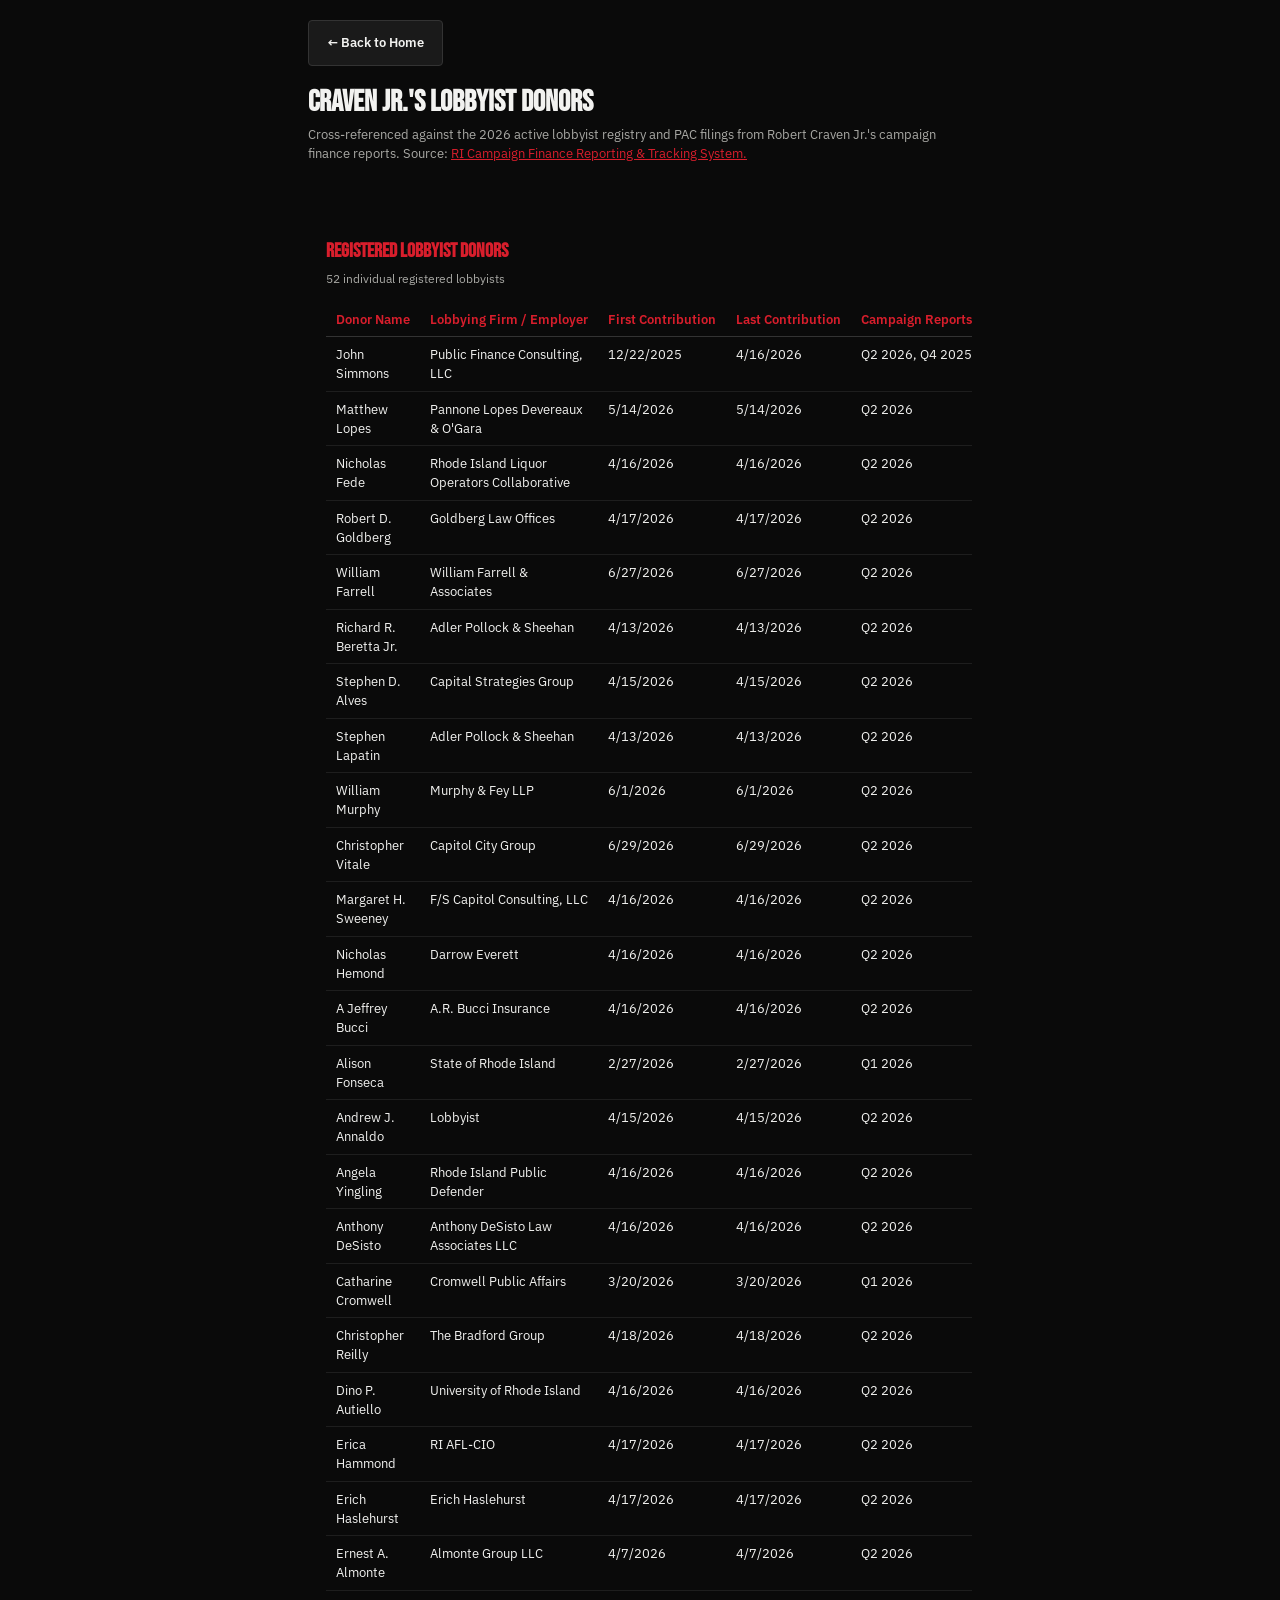
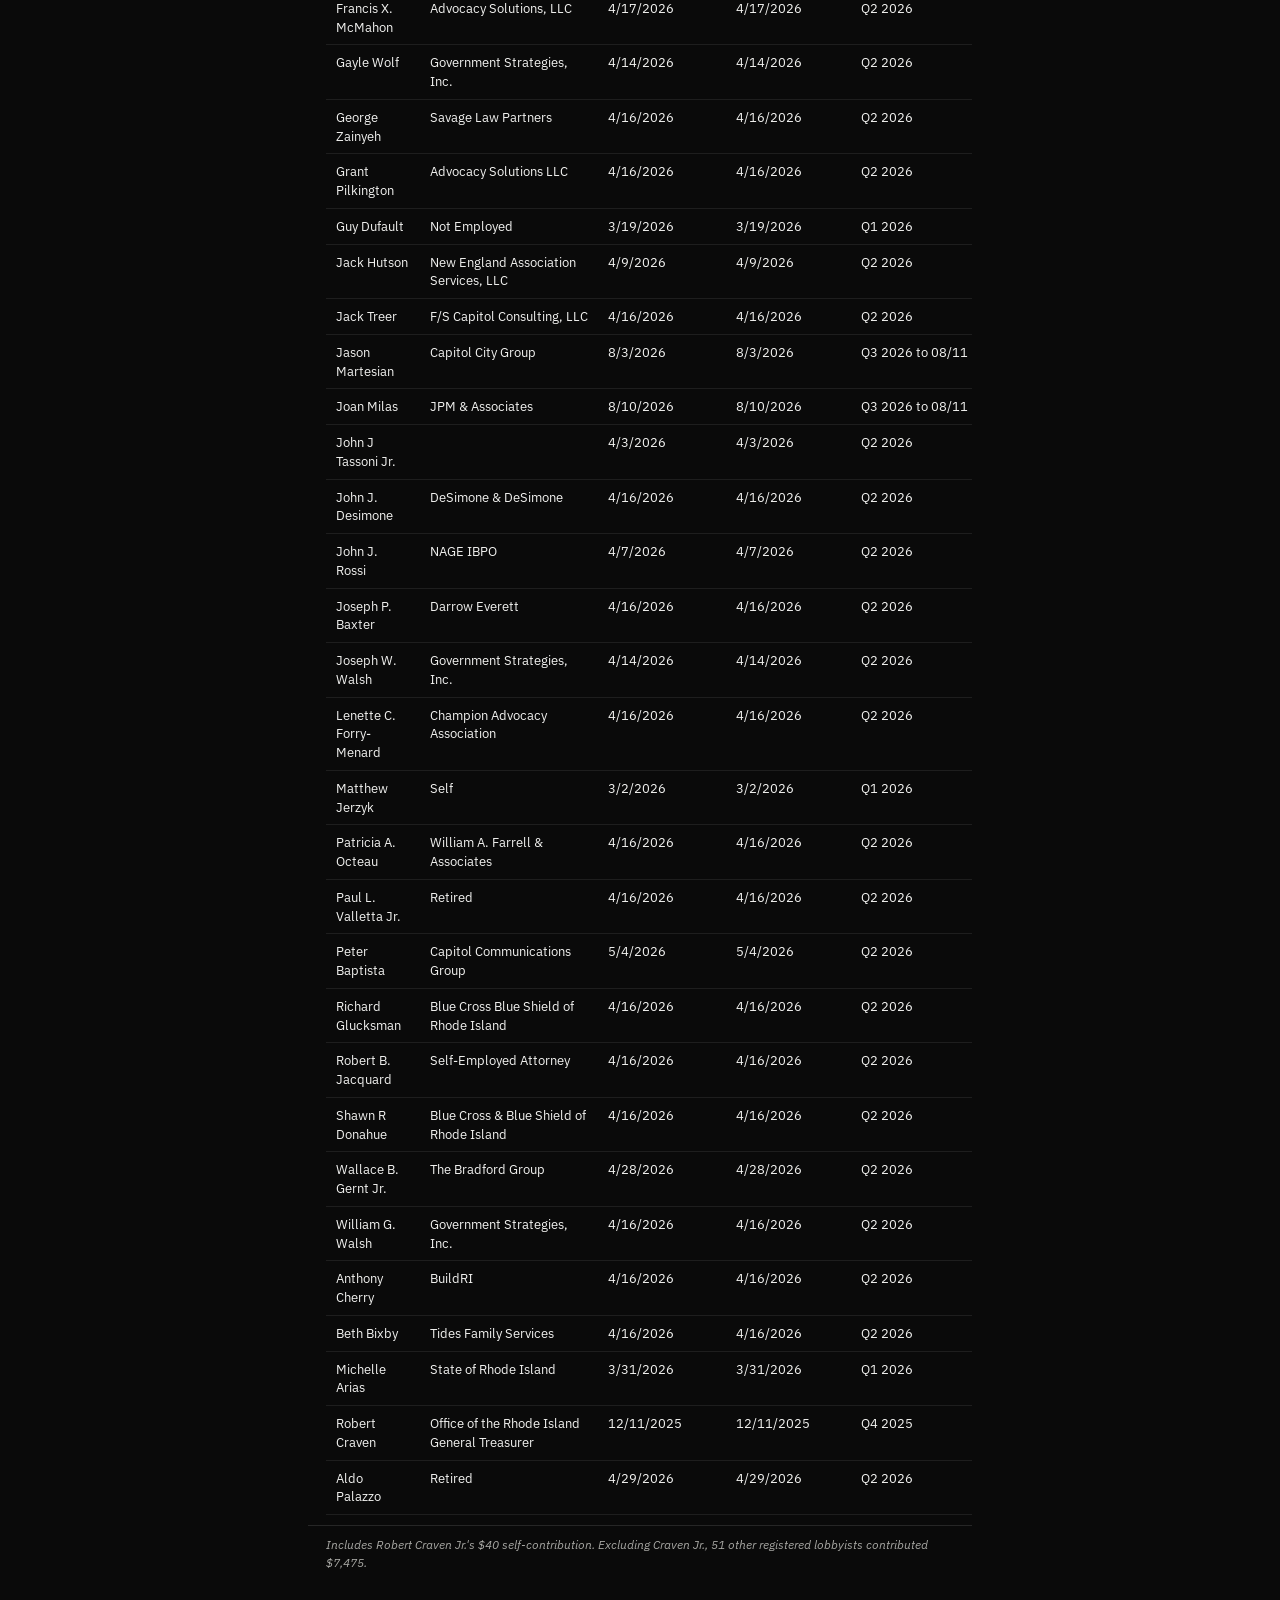
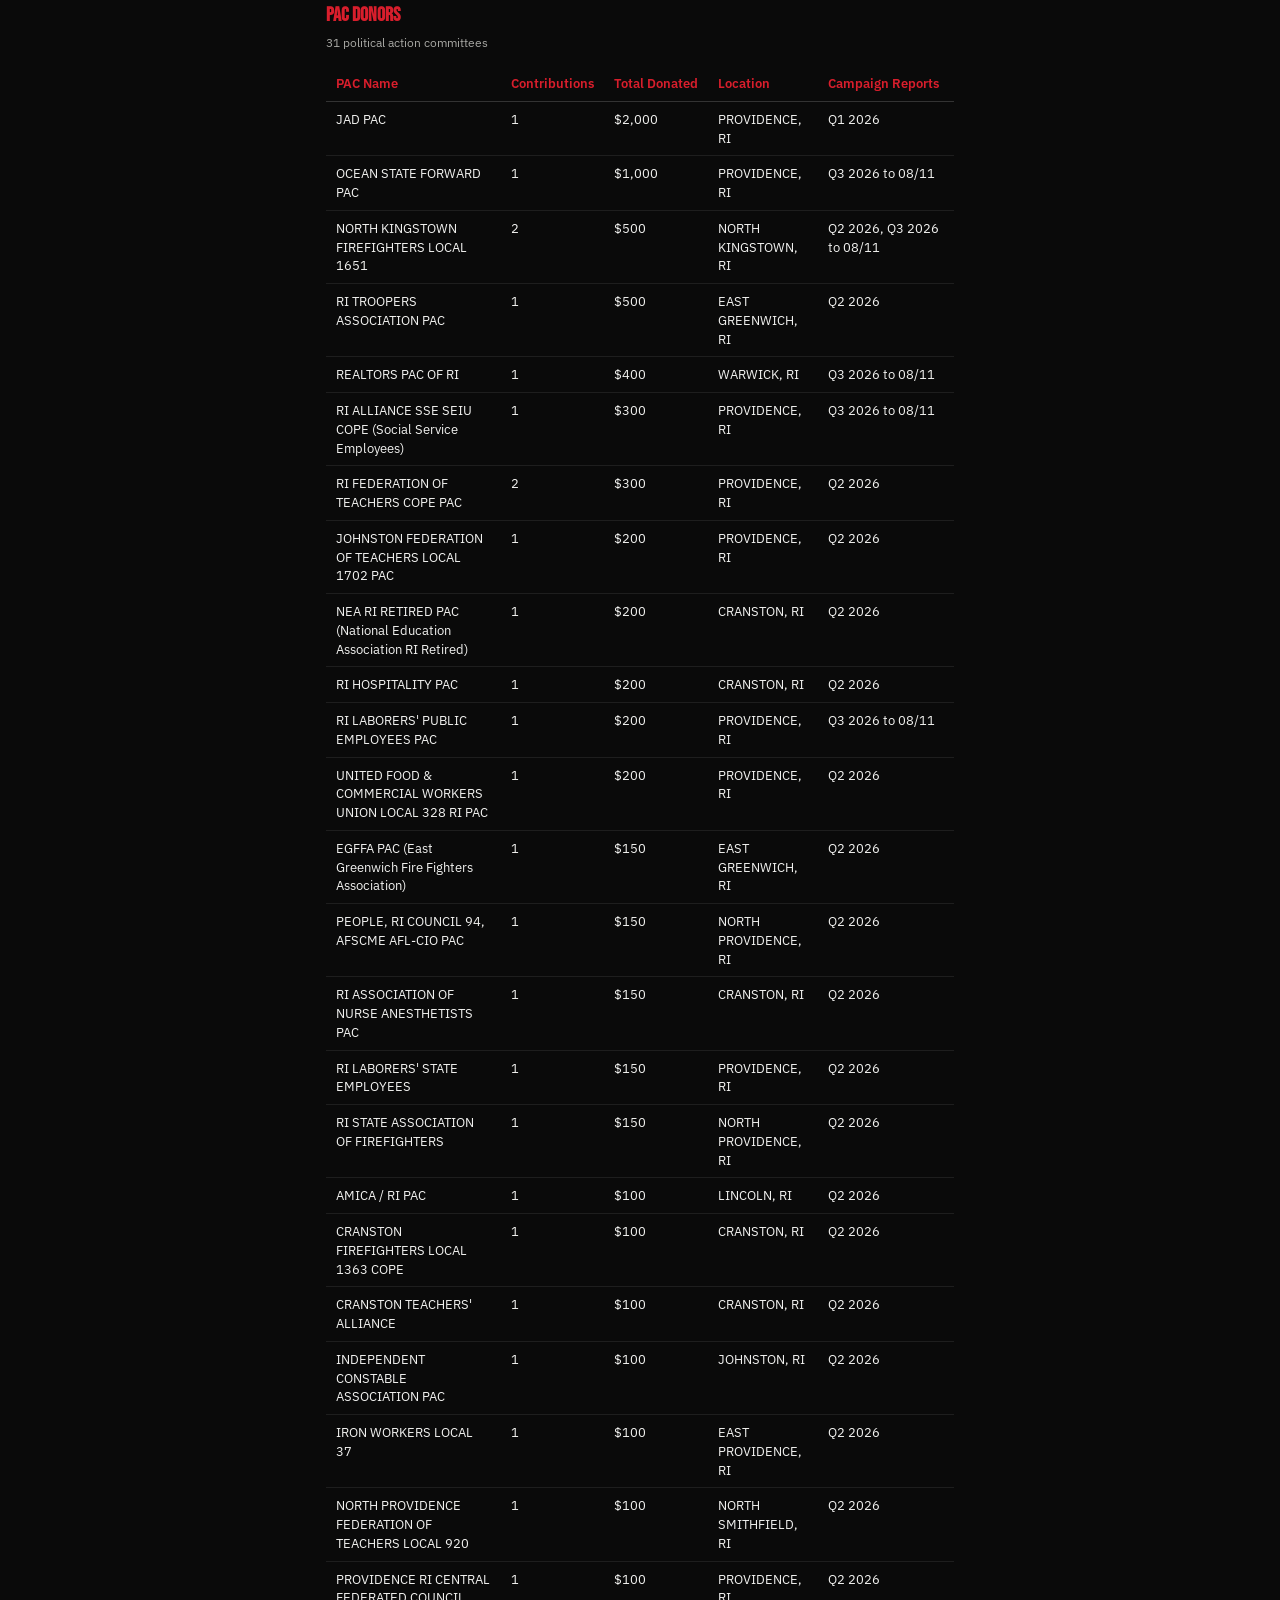
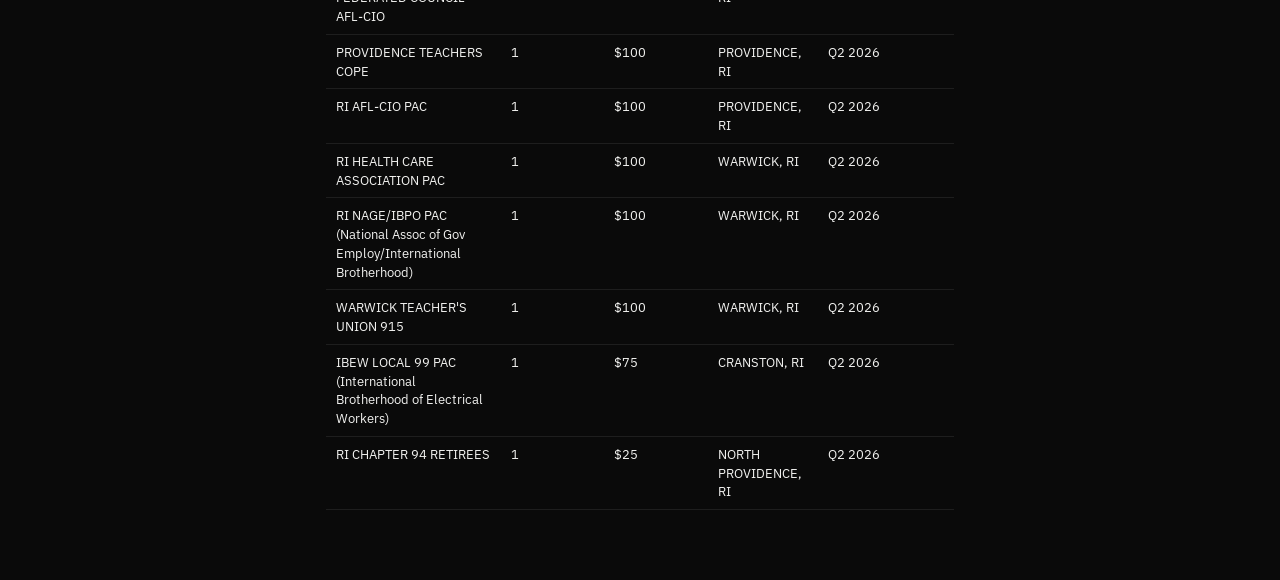
==== commit 7e1387a9: "Update index.html" ====
--- a/lobbyist-donors/index.html
+++ b/lobbyist-donors/index.html
@@ -45,6 +45,11 @@
       color: var(--gray);
       margin: 0 0 24px;
     }
+
+    a {
+  color: var(--accent);
+    }
+    
     .section-title {
       font-family: var(--font-display);
       font-size: 20px;
@@ -173,7 +178,7 @@
     <h1 class="page-title">Craven Jr.'s Lobbyist Donors</h1>
     <p class="page-subtitle">
       Cross-referenced against the 2026 active lobbyist registry and PAC filings
-      from Robert Craven Jr.'s campaign finance reports.
+      from Robert Craven Jr.'s campaign finance reports. Source: <a href="https://www.ricampaignfinance.com/RIPublic/Filings.aspx">RI Campaign Finance Reporting & Tracking System.</a>
     </p>
   </div>
 
--- a/style.css
+++ b/style.css
@@ -76,6 +76,10 @@
 }
 
 .highlight {
+  color: var(--accent);
+}
+
+a {
   color: var(--accent);
 }
 
